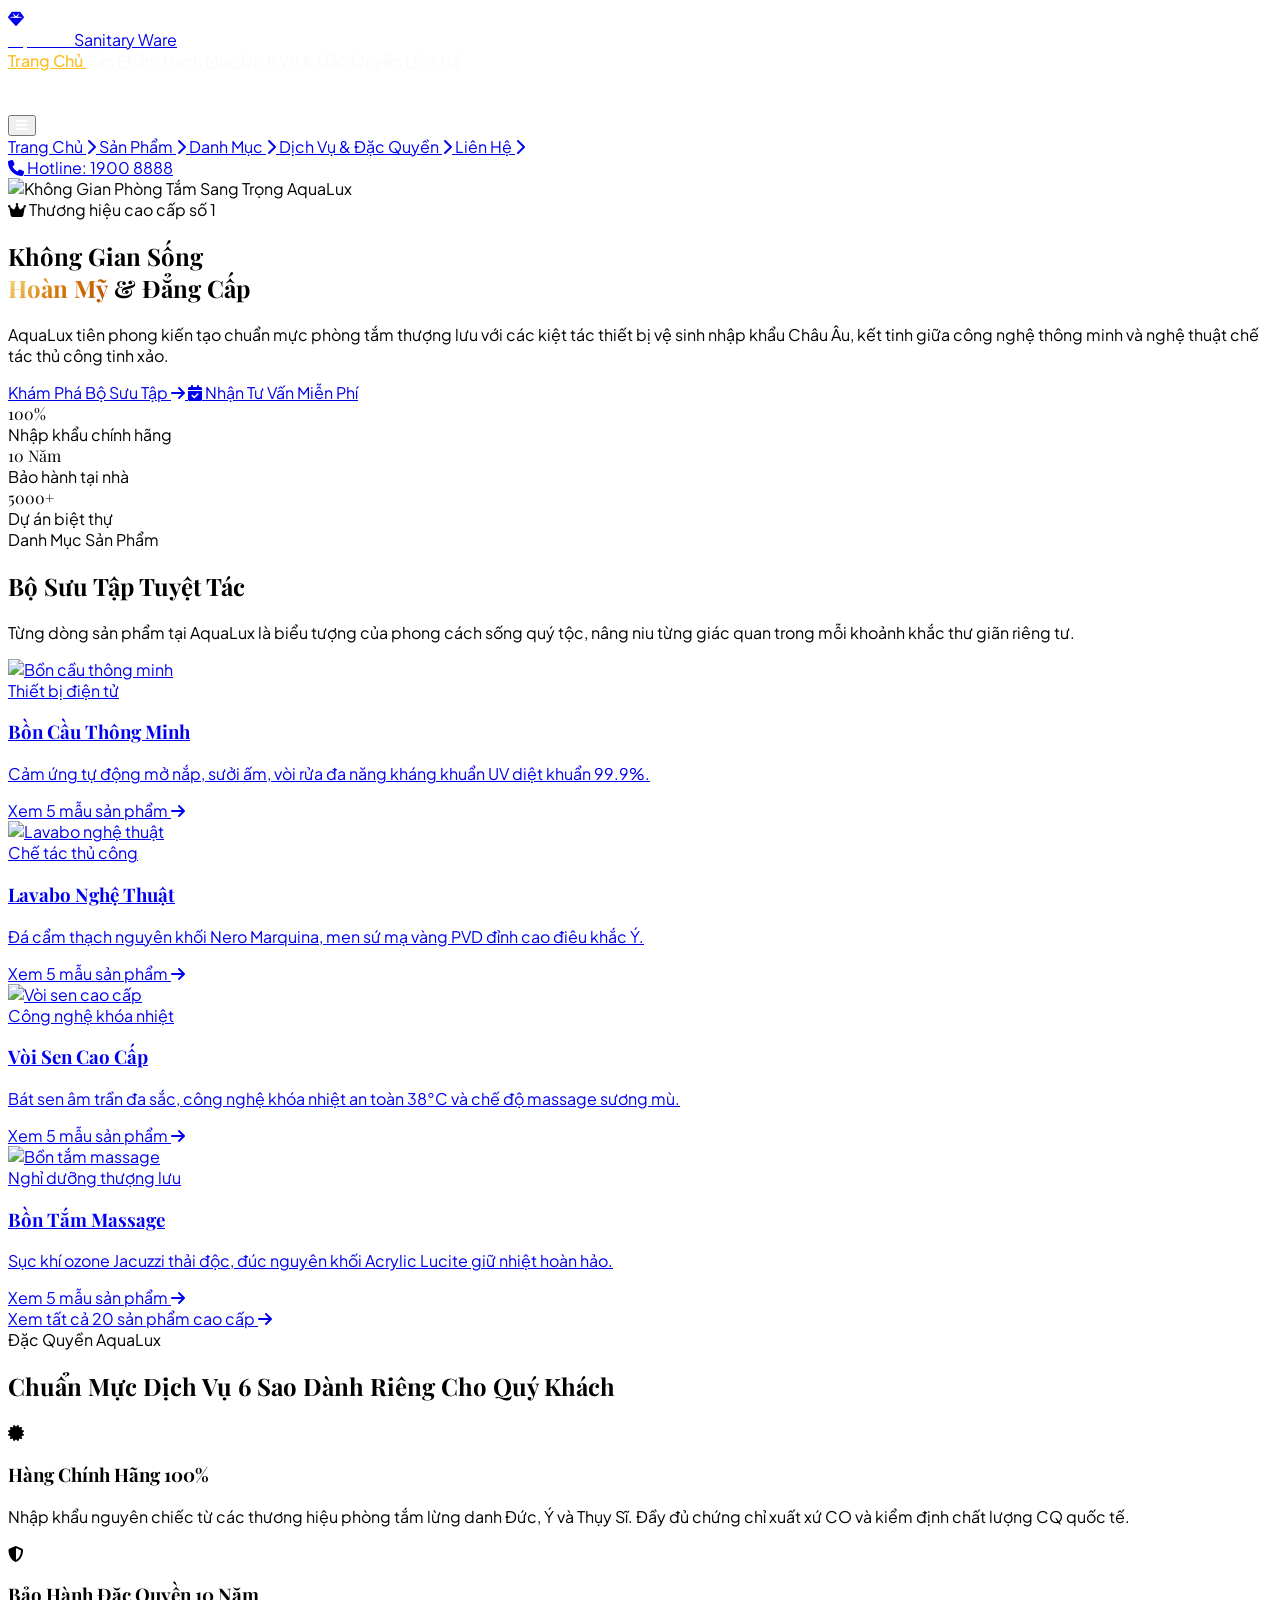
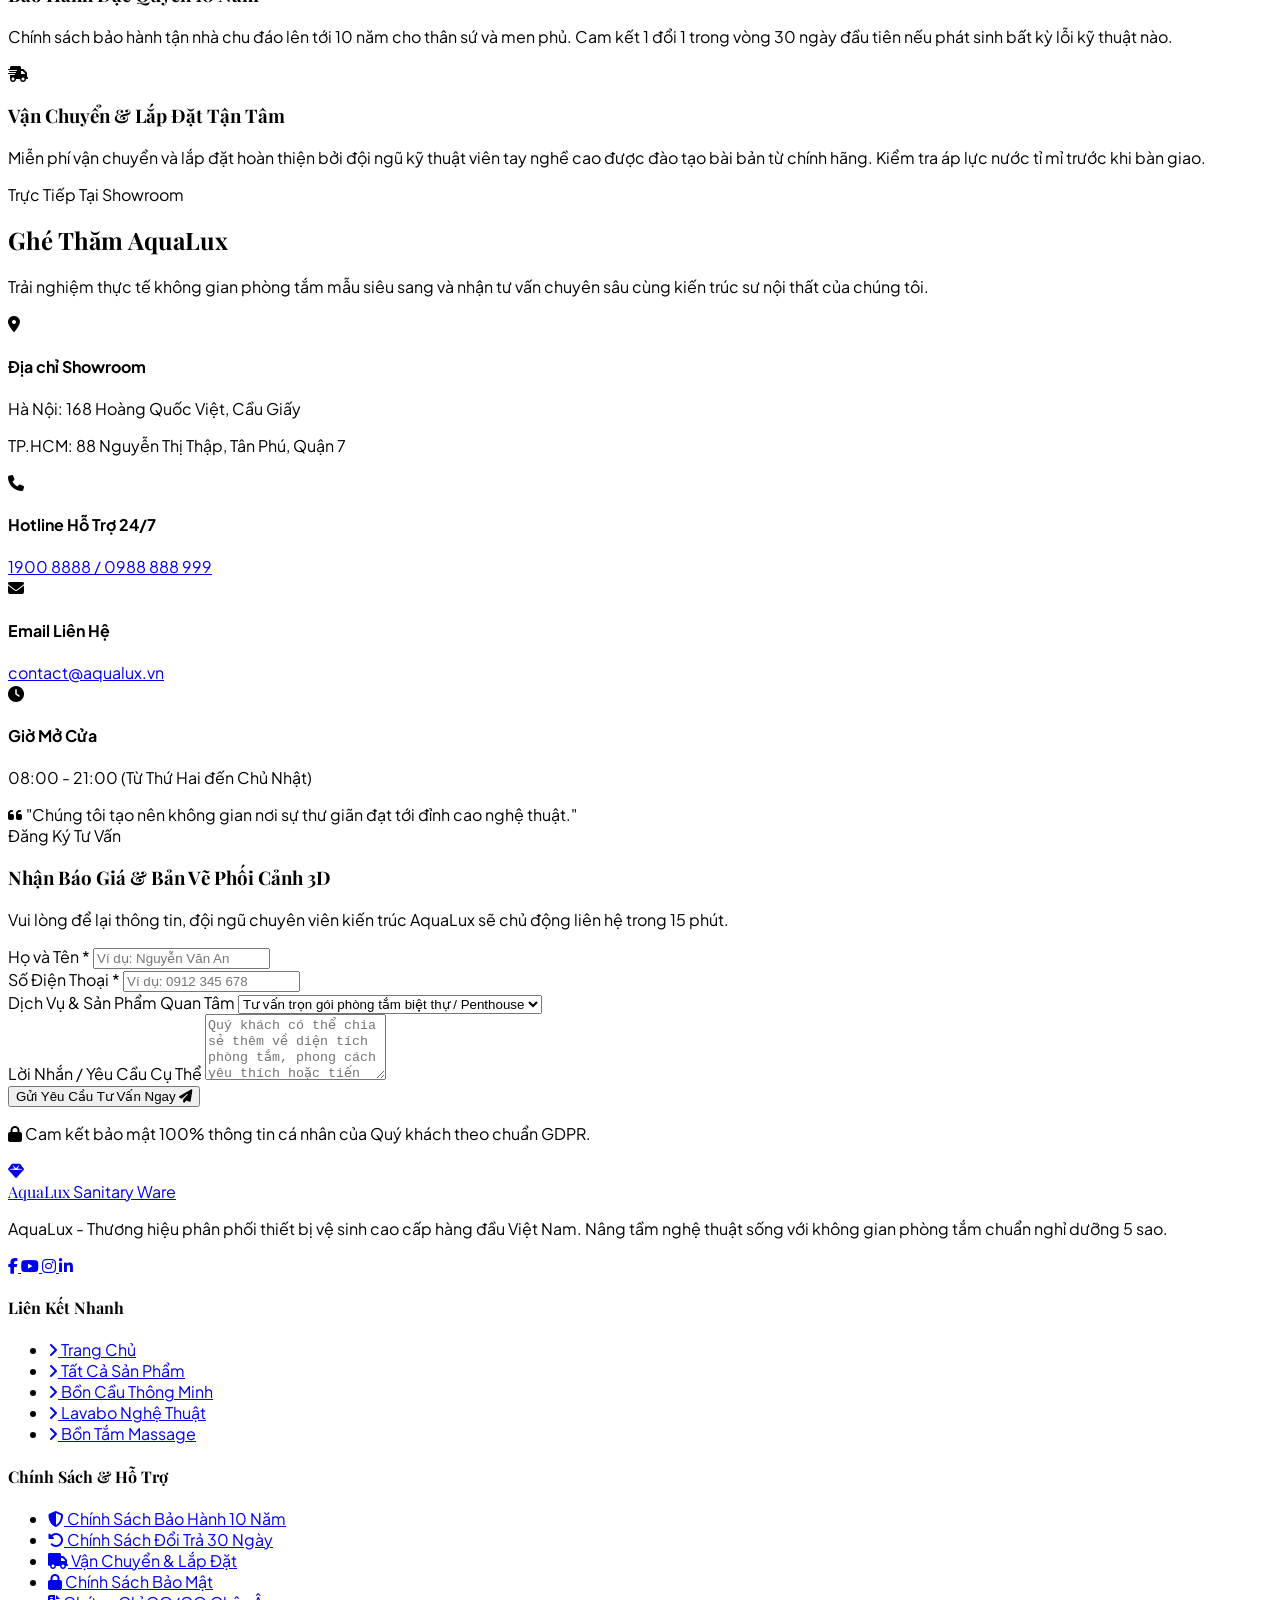
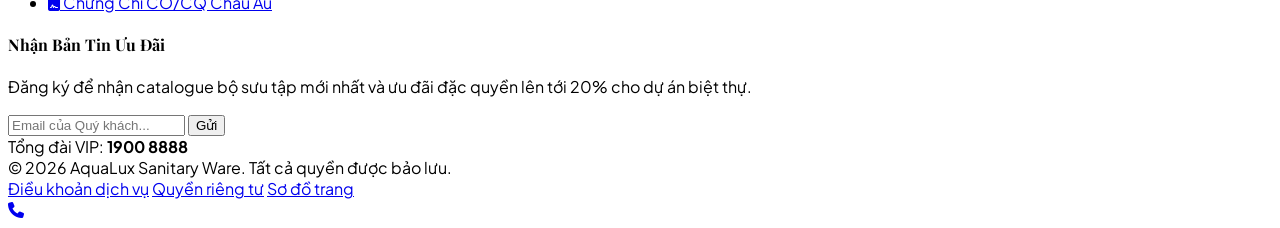
==== index.html @ 3cf800b3 "first commit" ====
<!DOCTYPE html>
<html lang="vi" class="scroll-smooth">
<head>
  <meta charset="UTF-8">
  <meta name="viewport" content="width=device-width, initial-scale=1.0">
  
  <!-- Dynamic SEO meta tags populated by main.js, with luxury defaults -->
  <title>AquaLux - Showroom Thiết Bị Vệ Sinh Cao Cấp & Sang Trọng</title>
  <meta name="description" content="AquaLux chuyên phân phối thiết bị vệ sinh nhập khẩu Châu Âu chính hãng: bồn cầu thông minh, lavabo đá tự nhiên, sen tắm nhiệt độ, bồn tắm massage cao cấp.">
  <meta name="keywords" content="thiết bị vệ sinh cao cấp, bồn cầu thông minh, lavabo nghệ thuật, vòi sen âm tường, bồn tắm massage, showroom aqualux">

  <!-- Open Graph -->
  <meta property="og:title" content="AquaLux - Đỉnh Cao Thiết Bị Vệ Sinh & Phòng Tắm Sang Trọng">
  <meta property="og:description" content="Khám phá bộ sưu tập thiết bị phòng tắm chuẩn thượng lưu tại AquaLux. Cam kết hàng chính hãng 100%, bảo hành 10 năm tại nhà.">
  <meta property="og:image" content="https://images.unsplash.com/photo-1584622650111-993a426fbf0a?auto=format&fit=crop&w=1200&q=80">
  <meta property="og:type" content="website">

  <!-- Google Fonts: Playfair Display & Plus Jakarta Sans -->
  <link rel="preconnect" href="https://fonts.googleapis.com">
  <link rel="preconnect" href="https://fonts.gstatic.com" crossorigin>
  <link href="https://fonts.googleapis.com/css2?family=Playfair+Display:ital,wght@0,400;0,600;0,700;0,800;1,400&family=Plus+Jakarta+Sans:wght@300;400;500;600;700;800&display=swap" rel="stylesheet">

  <!-- Font Awesome 6 Icons via CDN -->
  <link rel="stylesheet" href="https://cdnjs.cloudflare.com/ajax/libs/font-awesome/6.5.1/css/all.min.css">

  <!-- Tailwind CSS via CDN -->
  <script src="https://cdn.tailwindcss.com"></script>
  <script>
    tailwind.config = {
      theme: {
        extend: {
          fontFamily: {
            serif: ['"Playfair Display"', 'Georgia', 'serif'],
            sans: ['"Plus Jakarta Sans"', 'system-ui', '-apple-system', 'sans-serif'],
          },
          colors: {
            amber: {
              50: '#fffbeb',
              100: '#fef3c7',
              200: '#fde68a',
              300: '#fcd34d',
              400: '#fbbf24',
              500: '#f59e0b',
              600: '#d97706',
              700: '#b45309',
              800: '#92400e',
              900: '#78350f',
            }
          }
        }
      }
    }
  </script>

  <!-- Custom CSS File -->
  <link rel="stylesheet" href="style.css">
</head>
<body class="bg-slate-50 text-slate-800 antialiased selection:bg-amber-600 selection:text-white" data-page="home">

  <!-- ================= HEADER SECTION (Fixed top) ================= -->
  <header id="main-header" class="header-transparent fixed top-0 left-0 right-0 z-50 transition-all duration-300 py-5 bg-transparent">
    <div class="max-w-7xl mx-auto px-4 sm:px-6 lg:px-8">
      <div class="flex items-center justify-between">
        
        <!-- Logo AquaLux -->
        <a href="index.html" class="flex items-center gap-3 group">
          <div class="w-10 h-10 rounded-xl bg-gradient-to-br from-amber-500 to-amber-700 flex items-center justify-center text-white shadow-lg shadow-amber-600/30 group-hover:scale-105 transition-transform">
            <i class="fa-solid fa-gem text-lg"></i>
          </div>
          <div>
            <span class="logo-title font-serif text-2xl font-black tracking-tight text-white transition-colors duration-300">
              Aqua<span class="text-amber-500">Lux</span>
            </span>
            <span class="block text-[9px] tracking-[0.25em] text-amber-400 font-semibold uppercase -mt-1">
              Sanitary Ware
            </span>
          </div>
        </a>

        <!-- Desktop Navigation Menu -->
        <nav class="hidden md:flex items-center space-x-8">
          <a href="index.html" class="nav-link active font-medium text-sm text-white hover:text-amber-300 transition-colors duration-200">
            Trang Chủ
          </a>
          <a href="products.html" class="nav-link font-medium text-sm text-white hover:text-amber-300 transition-colors duration-200">
            Sản Phẩm
          </a>
          <a href="#categories" class="nav-link font-medium text-sm text-white hover:text-amber-300 transition-colors duration-200">
            Danh Mục
          </a>
          <a href="#features" class="nav-link font-medium text-sm text-white hover:text-amber-300 transition-colors duration-200">
            Dịch Vụ & Đặc Quyền
          </a>
          <a href="#contact" class="nav-link font-medium text-sm text-white hover:text-amber-300 transition-colors duration-200">
            Liên Hệ
          </a>
        </nav>

        <!-- Right CTA / Hotline -->
        <div class="hidden lg:flex items-center gap-4">
          <a href="tel:19008888" class="hotline-btn flex items-center gap-2.5 px-5 py-2.5 rounded-full border border-white/30 text-white hover:bg-white/10 text-sm font-semibold transition-all duration-300 shadow-sm">
            <div class="w-7 h-7 rounded-full bg-amber-600 flex items-center justify-center text-white text-xs">
              <i class="fa-solid fa-phone"></i>
            </div>
            <span>Hotline: 1900 8888</span>
          </a>
        </div>

        <!-- Mobile Hamburger Button -->
        <div class="flex items-center md:hidden">
          <button id="mobile-menu-btn" type="button" class="text-white hover:text-amber-400 p-2 text-xl focus:outline-none transition-colors" aria-label="Toggle mobile menu">
            <i class="fa-solid fa-bars"></i>
          </button>
        </div>

      </div>
    </div>

    <!-- Mobile Navigation Dropdown Menu -->
    <div id="mobile-menu" class="hidden md:hidden bg-slate-900/98 backdrop-blur-xl border-t border-slate-800 shadow-2xl px-6 py-6 transition-all duration-300">
      <nav class="flex flex-col space-y-4">
        <a href="index.html" class="text-white hover:text-amber-400 font-semibold py-2 border-b border-slate-800 flex items-center justify-between">
          <span>Trang Chủ</span>
          <i class="fa-solid fa-chevron-right text-xs text-amber-500"></i>
        </a>
        <a href="products.html" class="text-white hover:text-amber-400 font-semibold py-2 border-b border-slate-800 flex items-center justify-between">
          <span>Sản Phẩm</span>
          <i class="fa-solid fa-chevron-right text-xs text-amber-500"></i>
        </a>
        <a href="#categories" class="text-white hover:text-amber-400 font-semibold py-2 border-b border-slate-800 flex items-center justify-between">
          <span>Danh Mục</span>
          <i class="fa-solid fa-chevron-right text-xs text-amber-500"></i>
        </a>
        <a href="#features" class="text-white hover:text-amber-400 font-semibold py-2 border-b border-slate-800 flex items-center justify-between">
          <span>Dịch Vụ & Đặc Quyền</span>
          <i class="fa-solid fa-chevron-right text-xs text-amber-500"></i>
        </a>
        <a href="#contact" class="text-white hover:text-amber-400 font-semibold py-2 border-b border-slate-800 flex items-center justify-between">
          <span>Liên Hệ</span>
          <i class="fa-solid fa-chevron-right text-xs text-amber-500"></i>
        </a>
      </nav>
      <div class="mt-6 pt-4 border-t border-slate-800">
        <a href="tel:19008888" class="flex items-center justify-center gap-3 w-full py-3 rounded-xl bg-amber-600 hover:bg-amber-500 text-white font-bold shadow-lg shadow-amber-600/30 transition-all">
          <i class="fa-solid fa-phone"></i>
          <span>Hotline: 1900 8888</span>
        </a>
      </div>
    </div>
  </header>


  <!-- ================= HERO SECTION (min-h: 90vh) ================= -->
  <section class="relative min-h-[90vh] flex items-center bg-slate-950 overflow-hidden">
    <!-- Hero Background Image with Overlay Gradient -->
    <div class="absolute inset-0 z-0">
      <img 
        src="https://images.unsplash.com/photo-1584622650111-993a426fbf0a?auto=format&fit=crop&w=1920&q=80" 
        alt="Không Gian Phòng Tắm Sang Trọng AquaLux" 
        class="w-full h-full object-cover object-center filter brightness-90"
      />
      <!-- Gradient Overlay from Slate-900 to Transparent -->
      <div class="absolute inset-0 bg-gradient-to-r from-slate-950/95 via-slate-900/80 to-transparent"></div>
      <div class="absolute inset-0 bg-gradient-to-t from-slate-950 via-transparent to-transparent"></div>
    </div>

    <!-- Hero Content -->
    <div class="relative z-10 max-w-7xl mx-auto px-4 sm:px-6 lg:px-8 py-28 md:py-36">
      <div class="max-w-2xl">
        
        <!-- Badge: Thương hiệu cao cấp số 1 -->
        <div class="inline-flex items-center gap-2.5 px-4 py-1.5 rounded-full bg-slate-800/80 backdrop-blur-md border border-amber-500/40 text-amber-400 text-xs font-bold tracking-wider uppercase mb-6 shadow-xl">
          <i class="fa-solid fa-crown text-amber-400"></i>
          <span>Thương hiệu cao cấp số 1</span>
        </div>

        <!-- Tiêu đề: Không Gian Sống Hoàn Mỹ -->
        <h1 class="font-serif text-4xl sm:text-5xl lg:text-6xl font-black text-white leading-[1.15] mb-6 tracking-tight">
          Không Gian Sống <br>
          <span class="text-gold-gradient italic">Hoàn Mỹ</span> & Đẳng Cấp
        </h1>

        <!-- Subtitle -->
        <p class="text-base sm:text-lg text-slate-300 font-normal leading-relaxed mb-10 max-w-xl">
          AquaLux tiên phong kiến tạo chuẩn mực phòng tắm thượng lưu với các kiệt tác thiết bị vệ sinh nhập khẩu Châu Âu, kết tinh giữa công nghệ thông minh và nghệ thuật chế tác thủ công tinh xảo.
        </p>

        <!-- 2 CTA Buttons -->
        <div class="flex flex-col sm:flex-row items-stretch sm:items-center gap-4">
          <a href="products.html" class="inline-flex items-center justify-center gap-3 px-8 py-4 rounded-full bg-gradient-to-r from-amber-600 to-amber-700 hover:from-amber-500 hover:to-amber-600 text-white font-bold text-sm tracking-wide shadow-xl shadow-amber-600/30 hover:shadow-amber-500/40 transform hover:-translate-y-0.5 transition-all duration-300">
            <span>Khám Phá Bộ Sưu Tập</span>
            <i class="fa-solid fa-arrow-right text-xs"></i>
          </a>

          <a href="#contact" class="inline-flex items-center justify-center gap-3 px-8 py-4 rounded-full bg-white/10 hover:bg-white/20 backdrop-blur-md border border-white/20 text-white font-semibold text-sm tracking-wide hover:border-amber-400 transition-all duration-300">
            <i class="fa-solid fa-calendar-check text-amber-400"></i>
            <span>Nhận Tư Vấn Miễn Phí</span>
          </a>
        </div>

        <!-- Metric highlights -->
        <div class="grid grid-cols-3 gap-6 mt-14 pt-8 border-t border-slate-800/80">
          <div>
            <div class="text-2xl lg:text-3xl font-extrabold text-amber-400 font-serif">100%</div>
            <div class="text-xs text-slate-400 mt-1 uppercase tracking-wider font-medium">Nhập khẩu chính hãng</div>
          </div>
          <div>
            <div class="text-2xl lg:text-3xl font-extrabold text-white font-serif">10 Năm</div>
            <div class="text-xs text-slate-400 mt-1 uppercase tracking-wider font-medium">Bảo hành tại nhà</div>
          </div>
          <div>
            <div class="text-2xl lg:text-3xl font-extrabold text-amber-400 font-serif">5000+</div>
            <div class="text-xs text-slate-400 mt-1 uppercase tracking-wider font-medium">Dự án biệt thự</div>
          </div>
        </div>

      </div>
    </div>
  </section>


  <!-- ================= CATEGORIES SECTION (4 columns) ================= -->
  <section id="categories" class="py-24 bg-white relative">
    <div class="max-w-7xl mx-auto px-4 sm:px-6 lg:px-8">
      
      <!-- Section Title -->
      <div class="text-center max-w-2xl mx-auto mb-16">
        <span class="text-xs font-extrabold uppercase tracking-[0.2em] text-amber-600 bg-amber-50 px-3.5 py-1.5 rounded-full border border-amber-200">
          Danh Mục Sản Phẩm
        </span>
        <h2 class="font-serif text-3xl sm:text-4xl font-black text-slate-900 mt-4 mb-4">
          Bộ Sưu Tập Tuyệt Tác
        </h2>
        <p class="text-slate-600 text-sm sm:text-base leading-relaxed">
          Từng dòng sản phẩm tại AquaLux là biểu tượng của phong cách sống quý tộc, nâng niu từng giác quan trong mỗi khoảnh khắc thư giãn riêng tư.
        </p>
      </div>

      <!-- Categories Grid (4 columns) -->
      <div class="grid grid-cols-1 sm:grid-cols-2 lg:grid-cols-4 gap-6">
        
        <!-- Category 1: Bồn Cầu Thông Minh -->
        <a href="products.html?category=B%E1%BB%93n%20c%E1%BA%A7u%20th%C3%B4ng%20minh" class="group relative rounded-2xl overflow-hidden aspect-[3/4] bg-slate-900 shadow-lg block">
          <!-- Background image with scale on hover -->
          <img 
            src="https://images.unsplash.com/photo-1585058178216-5643a5ba8eb8?auto=format&fit=crop&w=800&q=80" 
            alt="Bồn cầu thông minh" 
            class="w-full h-full object-cover transition-transform duration-700 ease-out group-hover:scale-110"
          />
          <!-- Darkening overlay on hover -->
          <div class="absolute inset-0 bg-gradient-to-t from-slate-950 via-slate-950/40 to-transparent opacity-80 group-hover:opacity-95 group-hover:bg-slate-950/70 transition-all duration-500"></div>
          
          <!-- Content sliding up on hover -->
          <div class="absolute inset-0 p-6 flex flex-col justify-end text-white z-10">
            <span class="text-xs text-amber-400 font-bold uppercase tracking-widest mb-1">Thiết bị điện tử</span>
            <h3 class="font-serif text-xl font-bold mb-2 group-hover:text-amber-300 transition-colors">
              Bồn Cầu Thông Minh
            </h3>
            <p class="text-xs text-slate-300 leading-relaxed mb-4 transform translate-y-4 opacity-0 group-hover:translate-y-0 group-hover:opacity-100 transition-all duration-500">
              Cảm ứng tự động mở nắp, sưởi ấm, vòi rửa đa năng kháng khuẩn UV diệt khuẩn 99.9%.
            </p>
            <div class="flex items-center gap-2 text-xs font-semibold text-amber-400 group-hover:translate-x-1 transition-transform duration-300">
              <span>Xem 5 mẫu sản phẩm</span>
              <i class="fa-solid fa-arrow-right text-[10px]"></i>
            </div>
          </div>
        </a>

        <!-- Category 2: Lavabo Nghệ Thuật -->
        <a href="products.html?category=Lavabo%20ngh%E1%BB%87%20thu%E1%BA%ADt" class="group relative rounded-2xl overflow-hidden aspect-[3/4] bg-slate-900 shadow-lg block">
          <img 
            src="https://images.unsplash.com/photo-1620626011761-996317b8d101?auto=format&fit=crop&w=800&q=80" 
            alt="Lavabo nghệ thuật" 
            class="w-full h-full object-cover transition-transform duration-700 ease-out group-hover:scale-110"
          />
          <div class="absolute inset-0 bg-gradient-to-t from-slate-950 via-slate-950/40 to-transparent opacity-80 group-hover:opacity-95 group-hover:bg-slate-950/70 transition-all duration-500"></div>
          
          <div class="absolute inset-0 p-6 flex flex-col justify-end text-white z-10">
            <span class="text-xs text-amber-400 font-bold uppercase tracking-widest mb-1">Chế tác thủ công</span>
            <h3 class="font-serif text-xl font-bold mb-2 group-hover:text-amber-300 transition-colors">
              Lavabo Nghệ Thuật
            </h3>
            <p class="text-xs text-slate-300 leading-relaxed mb-4 transform translate-y-4 opacity-0 group-hover:translate-y-0 group-hover:opacity-100 transition-all duration-500">
              Đá cẩm thạch nguyên khối Nero Marquina, men sứ mạ vàng PVD đỉnh cao điêu khắc Ý.
            </p>
            <div class="flex items-center gap-2 text-xs font-semibold text-amber-400 group-hover:translate-x-1 transition-transform duration-300">
              <span>Xem 5 mẫu sản phẩm</span>
              <i class="fa-solid fa-arrow-right text-[10px]"></i>
            </div>
          </div>
        </a>

        <!-- Category 3: Vòi Sen Cao Cấp -->
        <a href="products.html?category=V%C3%B2i%20sen%20cao%20c%E1%BA%A5p" class="group relative rounded-2xl overflow-hidden aspect-[3/4] bg-slate-900 shadow-lg block">
          <img 
            src="https://images.unsplash.com/photo-1604014237800-1c9102c219da?auto=format&fit=crop&w=800&q=80" 
            alt="Vòi sen cao cấp" 
            class="w-full h-full object-cover transition-transform duration-700 ease-out group-hover:scale-110"
          />
          <div class="absolute inset-0 bg-gradient-to-t from-slate-950 via-slate-950/40 to-transparent opacity-80 group-hover:opacity-95 group-hover:bg-slate-950/70 transition-all duration-500"></div>
          
          <div class="absolute inset-0 p-6 flex flex-col justify-end text-white z-10">
            <span class="text-xs text-amber-400 font-bold uppercase tracking-widest mb-1">Công nghệ khóa nhiệt</span>
            <h3 class="font-serif text-xl font-bold mb-2 group-hover:text-amber-300 transition-colors">
              Vòi Sen Cao Cấp
            </h3>
            <p class="text-xs text-slate-300 leading-relaxed mb-4 transform translate-y-4 opacity-0 group-hover:translate-y-0 group-hover:opacity-100 transition-all duration-500">
              Bát sen âm trần đa sắc, công nghệ khóa nhiệt an toàn 38°C và chế độ massage sương mù.
            </p>
            <div class="flex items-center gap-2 text-xs font-semibold text-amber-400 group-hover:translate-x-1 transition-transform duration-300">
              <span>Xem 5 mẫu sản phẩm</span>
              <i class="fa-solid fa-arrow-right text-[10px]"></i>
            </div>
          </div>
        </a>

        <!-- Category 4: Bồn Tắm Massage -->
        <a href="products.html?category=B%E1%BB%93n%20t%E1%BA%AFm%20massage" class="group relative rounded-2xl overflow-hidden aspect-[3/4] bg-slate-900 shadow-lg block">
          <img 
            src="https://images.unsplash.com/photo-1507652313519-d4e9174996dd?auto=format&fit=crop&w=800&q=80" 
            alt="Bồn tắm massage" 
            class="w-full h-full object-cover transition-transform duration-700 ease-out group-hover:scale-110"
          />
          <div class="absolute inset-0 bg-gradient-to-t from-slate-950 via-slate-950/40 to-transparent opacity-80 group-hover:opacity-95 group-hover:bg-slate-950/70 transition-all duration-500"></div>
          
          <div class="absolute inset-0 p-6 flex flex-col justify-end text-white z-10">
            <span class="text-xs text-amber-400 font-bold uppercase tracking-widest mb-1">Nghỉ dưỡng thượng lưu</span>
            <h3 class="font-serif text-xl font-bold mb-2 group-hover:text-amber-300 transition-colors">
              Bồn Tắm Massage
            </h3>
            <p class="text-xs text-slate-300 leading-relaxed mb-4 transform translate-y-4 opacity-0 group-hover:translate-y-0 group-hover:opacity-100 transition-all duration-500">
              Sục khí ozone Jacuzzi thải độc, đúc nguyên khối Acrylic Lucite giữ nhiệt hoàn hảo.
            </p>
            <div class="flex items-center gap-2 text-xs font-semibold text-amber-400 group-hover:translate-x-1 transition-transform duration-300">
              <span>Xem 5 mẫu sản phẩm</span>
              <i class="fa-solid fa-arrow-right text-[10px]"></i>
            </div>
          </div>
        </a>

      </div>

      <!-- Direct link to all products -->
      <div class="mt-12 text-center">
        <a href="products.html" class="inline-flex items-center gap-2 text-sm font-bold text-slate-900 hover:text-amber-600 pb-1 border-b-2 border-slate-900 hover:border-amber-600 transition-all">
          <span>Xem tất cả 20 sản phẩm cao cấp</span>
          <i class="fa-solid fa-arrow-right"></i>
        </a>
      </div>

    </div>
  </section>


  <!-- ================= FEATURES SECTION (Dịch vụ) ================= -->
  <!-- Khối nền tối (slate-900) bo góc lớn, chia 3 cột. Icon đổi sang trắng khi hover -->
  <section id="features" class="py-12 bg-white">
    <div class="max-w-7xl mx-auto px-4 sm:px-6 lg:px-8">
      
      <div class="bg-slate-900 text-white rounded-3xl p-8 sm:p-12 lg:p-16 shadow-2xl relative overflow-hidden border border-slate-800">
        
        <!-- Decorative Glow -->
        <div class="absolute top-0 right-0 w-96 h-96 bg-amber-500/10 rounded-full blur-3xl pointer-events-none"></div>
        <div class="absolute bottom-0 left-0 w-96 h-96 bg-amber-700/10 rounded-full blur-3xl pointer-events-none"></div>

        <!-- Section Header -->
        <div class="max-w-2xl mb-12 sm:mb-16 relative z-10">
          <span class="text-xs font-bold uppercase tracking-[0.25em] text-amber-400 bg-amber-500/10 px-3.5 py-1.5 rounded-full border border-amber-500/20">
            Đặc Quyền AquaLux
          </span>
          <h2 class="font-serif text-3xl sm:text-4xl font-black mt-4 text-white">
            Chuẩn Mực Dịch Vụ 6 Sao Dành Riêng Cho Quý Khách
          </h2>
        </div>

        <!-- 3 Columns Grid -->
        <div class="grid grid-cols-1 md:grid-cols-3 gap-8 sm:gap-10 relative z-10">
          
          <!-- Column 1: Hàng chính hãng -->
          <div class="group p-8 rounded-2xl bg-slate-800/60 hover:bg-slate-800 border border-slate-700/60 hover:border-amber-500/40 transition-all duration-300">
            <div class="w-16 h-16 rounded-2xl bg-slate-900 border border-amber-500/30 flex items-center justify-center mb-6 group-hover:bg-amber-600 transition-all duration-300 shadow-lg">
              <i class="fa-solid fa-certificate text-2xl text-amber-400 group-hover:text-white transition-colors duration-300"></i>
            </div>
            <h3 class="font-serif text-xl font-bold text-white mb-3 group-hover:text-amber-400 transition-colors">
              Hàng Chính Hãng 100%
            </h3>
            <p class="text-sm text-slate-300 leading-relaxed">
              Nhập khẩu nguyên chiếc từ các thương hiệu phòng tắm lừng danh Đức, Ý và Thụy Sĩ. Đầy đủ chứng chỉ xuất xứ CO và kiểm định chất lượng CQ quốc tế.
            </p>
          </div>

          <!-- Column 2: Bảo hành đặc quyền -->
          <div class="group p-8 rounded-2xl bg-slate-800/60 hover:bg-slate-800 border border-slate-700/60 hover:border-amber-500/40 transition-all duration-300">
            <div class="w-16 h-16 rounded-2xl bg-slate-900 border border-amber-500/30 flex items-center justify-center mb-6 group-hover:bg-amber-600 transition-all duration-300 shadow-lg">
              <i class="fa-solid fa-shield-halved text-2xl text-amber-400 group-hover:text-white transition-colors duration-300"></i>
            </div>
            <h3 class="font-serif text-xl font-bold text-white mb-3 group-hover:text-amber-400 transition-colors">
              Bảo Hành Đặc Quyền 10 Năm
            </h3>
            <p class="text-sm text-slate-300 leading-relaxed">
              Chính sách bảo hành tận nhà chu đáo lên tới 10 năm cho thân sứ và men phủ. Cam kết 1 đổi 1 trong vòng 30 ngày đầu tiên nếu phát sinh bất kỳ lỗi kỹ thuật nào.
            </p>
          </div>

          <!-- Column 3: Vận chuyển & Lắp đặt -->
          <div class="group p-8 rounded-2xl bg-slate-800/60 hover:bg-slate-800 border border-slate-700/60 hover:border-amber-500/40 transition-all duration-300">
            <div class="w-16 h-16 rounded-2xl bg-slate-900 border border-amber-500/30 flex items-center justify-center mb-6 group-hover:bg-amber-600 transition-all duration-300 shadow-lg">
              <i class="fa-solid fa-truck-fast text-2xl text-amber-400 group-hover:text-white transition-colors duration-300"></i>
            </div>
            <h3 class="font-serif text-xl font-bold text-white mb-3 group-hover:text-amber-400 transition-colors">
              Vận Chuyển & Lắp Đặt Tận Tâm
            </h3>
            <p class="text-sm text-slate-300 leading-relaxed">
              Miễn phí vận chuyển và lắp đặt hoàn thiện bởi đội ngũ kỹ thuật viên tay nghề cao được đào tạo bài bản từ chính hãng. Kiểm tra áp lực nước tỉ mỉ trước khi bàn giao.
            </p>
          </div>

        </div>

      </div>

    </div>
  </section>


  <!-- ================= CONTACT SECTION (Liên hệ Card 2 phần) ================= -->
  <!-- Dạng Card chia 2 phần: Cột trái (40%) nền tối, Cột phải (60%) nền trắng -->
  <section id="contact" class="py-24 bg-slate-50">
    <div class="max-w-7xl mx-auto px-4 sm:px-6 lg:px-8">
      
      <!-- Card Container -->
      <div class="rounded-3xl shadow-2xl overflow-hidden border border-slate-200/80 flex flex-col lg:flex-row bg-white">
        
        <!-- Cột trái (40%): Nền tối chứa thông tin showroom -->
        <div class="lg:w-[40%] bg-slate-900 text-white p-8 sm:p-12 lg:p-14 flex flex-col justify-between relative overflow-hidden">
          
          <div class="absolute -bottom-16 -left-16 w-64 h-64 bg-amber-600/10 rounded-full blur-2xl"></div>

          <div class="relative z-10">
            <span class="text-xs font-bold uppercase tracking-[0.25em] text-amber-400 bg-amber-500/10 px-3.5 py-1.5 rounded-full border border-amber-500/20">
              Trực Tiếp Tại Showroom
            </span>
            <h2 class="font-serif text-3xl font-black mt-4 mb-4 text-white">
              Ghé Thăm AquaLux
            </h2>
            <p class="text-sm text-slate-300 leading-relaxed mb-8">
              Trải nghiệm thực tế không gian phòng tắm mẫu siêu sang và nhận tư vấn chuyên sâu cùng kiến trúc sư nội thất của chúng tôi.
            </p>

            <!-- Contact Details -->
            <div class="space-y-6">
              
              <!-- Address -->
              <div class="flex items-start gap-4">
                <div class="w-10 h-10 rounded-xl bg-slate-800 border border-slate-700 flex items-center justify-center text-amber-400 shrink-0 mt-0.5">
                  <i class="fa-solid fa-location-dot"></i>
                </div>
                <div>
                  <h4 class="text-xs font-bold uppercase tracking-wider text-amber-400 mb-1">Địa chỉ Showroom</h4>
                  <p class="text-sm text-slate-200 font-medium">Hà Nội: 168 Hoàng Quốc Việt, Cầu Giấy</p>
                  <p class="text-sm text-slate-200 font-medium mt-1">TP.HCM: 88 Nguyễn Thị Thập, Tân Phú, Quận 7</p>
                </div>
              </div>

              <!-- Hotline -->
              <div class="flex items-start gap-4">
                <div class="w-10 h-10 rounded-xl bg-slate-800 border border-slate-700 flex items-center justify-center text-amber-400 shrink-0 mt-0.5">
                  <i class="fa-solid fa-phone"></i>
                </div>
                <div>
                  <h4 class="text-xs font-bold uppercase tracking-wider text-amber-400 mb-1">Hotline Hỗ Trợ 24/7</h4>
                  <a href="tel:19008888" class="text-base text-white font-bold hover:text-amber-400 transition-colors">1900 8888 / 0988 888 999</a>
                </div>
              </div>

              <!-- Email -->
              <div class="flex items-start gap-4">
                <div class="w-10 h-10 rounded-xl bg-slate-800 border border-slate-700 flex items-center justify-center text-amber-400 shrink-0 mt-0.5">
                  <i class="fa-solid fa-envelope"></i>
                </div>
                <div>
                  <h4 class="text-xs font-bold uppercase tracking-wider text-amber-400 mb-1">Email Liên Hệ</h4>
                  <a href="mailto:contact@aqualux.vn" class="text-sm text-slate-200 hover:text-amber-400 transition-colors">contact@aqualux.vn</a>
                </div>
              </div>

              <!-- Opening Hours -->
              <div class="flex items-start gap-4">
                <div class="w-10 h-10 rounded-xl bg-slate-800 border border-slate-700 flex items-center justify-center text-amber-400 shrink-0 mt-0.5">
                  <i class="fa-solid fa-clock"></i>
                </div>
                <div>
                  <h4 class="text-xs font-bold uppercase tracking-wider text-amber-400 mb-1">Giờ Mở Cửa</h4>
                  <p class="text-sm text-slate-200">08:00 - 21:00 (Từ Thứ Hai đến Chủ Nhật)</p>
                </div>
              </div>

            </div>
          </div>

          <!-- Bottom guarantee quote -->
          <div class="mt-8 pt-6 border-t border-slate-800 relative z-10 flex items-center gap-3">
            <i class="fa-solid fa-quote-left text-amber-500 text-xl opacity-60"></i>
            <span class="text-xs text-slate-400 italic">"Chúng tôi tạo nên không gian nơi sự thư giãn đạt tới đỉnh cao nghệ thuật."</span>
          </div>

        </div>

        <!-- Cột phải (60%): Nền trắng chứa Form liên hệ -->
        <div class="lg:w-[60%] p-8 sm:p-12 lg:p-14 bg-white">
          <div class="max-w-xl">
            <span class="text-xs font-bold uppercase tracking-[0.25em] text-amber-600 bg-amber-50 px-3.5 py-1.5 rounded-full border border-amber-200">
              Đăng Ký Tư Vấn
            </span>
            <h3 class="font-serif text-2xl sm:text-3xl font-black text-slate-900 mt-4 mb-2">
              Nhận Báo Giá & Bản Vẽ Phối Cảnh 3D
            </h3>
            <p class="text-sm text-slate-500 mb-8">
              Vui lòng để lại thông tin, đội ngũ chuyên viên kiến trúc AquaLux sẽ chủ động liên hệ trong 15 phút.
            </p>

            <form id="contact-form" class="space-y-5">
              <div class="grid grid-cols-1 sm:grid-cols-2 gap-5">
                <!-- Họ tên -->
                <div>
                  <label class="block text-xs font-bold uppercase tracking-wider text-slate-700 mb-2">
                    Họ và Tên <span class="text-red-500">*</span>
                  </label>
                  <input 
                    type="text" 
                    name="name" 
                    required 
                    placeholder="Ví dụ: Nguyễn Văn An"
                    class="w-full px-4 py-3 rounded-xl border border-slate-200 focus:border-amber-500 focus:ring-2 focus:ring-amber-200 outline-none transition-all text-sm text-slate-800 bg-slate-50/50"
                  />
                </div>

                <!-- Số điện thoại -->
                <div>
                  <label class="block text-xs font-bold uppercase tracking-wider text-slate-700 mb-2">
                    Số Điện Thoại <span class="text-red-500">*</span>
                  </label>
                  <input 
                    type="tel" 
                    name="phone" 
                    required 
                    placeholder="Ví dụ: 0912 345 678"
                    class="w-full px-4 py-3 rounded-xl border border-slate-200 focus:border-amber-500 focus:ring-2 focus:ring-amber-200 outline-none transition-all text-sm text-slate-800 bg-slate-50/50"
                  />
                </div>
              </div>

              <!-- Dịch vụ quan tâm -->
              <div>
                <label class="block text-xs font-bold uppercase tracking-wider text-slate-700 mb-2">
                  Dịch Vụ & Sản Phẩm Quan Tâm
                </label>
                <select 
                  name="service"
                  class="w-full px-4 py-3 rounded-xl border border-slate-200 focus:border-amber-500 focus:ring-2 focus:ring-amber-200 outline-none transition-all text-sm text-slate-800 bg-slate-50/50"
                >
                  <option value="Tư vấn trọn gói phòng tắm biệt thự">Tư vấn trọn gói phòng tắm biệt thự / Penthouse</option>
                  <option value="Báo giá bồn cầu thông minh">Báo giá bồn cầu thông minh</option>
                  <option value="Báo giá bồn tắm massage thủy lực">Báo giá bồn tắm massage Jacuzzi</option>
                  <option value="Báo giá hệ thống sen tắm nhiệt độ">Báo giá hệ thống sen tắm nhiệt độ</option>
                  <option value="Thiết kế và thi công theo yêu cầu">Thiết kế và thi công theo yêu cầu</option>
                </select>
              </div>

              <!-- Lời nhắn -->
              <div>
                <label class="block text-xs font-bold uppercase tracking-wider text-slate-700 mb-2">
                  Lời Nhắn / Yêu Cầu Cụ Thể
                </label>
                <textarea 
                  name="message" 
                  rows="4" 
                  placeholder="Quý khách có thể chia sẻ thêm về diện tích phòng tắm, phong cách yêu thích hoặc tiến độ công trình..."
                  class="w-full px-4 py-3 rounded-xl border border-slate-200 focus:border-amber-500 focus:ring-2 focus:ring-amber-200 outline-none transition-all text-sm text-slate-800 bg-slate-50/50 resize-none"
                ></textarea>
              </div>

              <!-- Nút Gửi -->
              <div>
                <button 
                  type="submit" 
                  class="w-full py-4 px-8 rounded-xl bg-slate-900 hover:bg-amber-600 text-white font-bold text-sm tracking-wider uppercase transition-all duration-300 shadow-xl shadow-slate-900/10 hover:shadow-amber-600/30 flex items-center justify-center gap-2 group"
                >
                  <span>Gửi Yêu Cầu Tư Vấn Ngay</span>
                  <i class="fa-solid fa-paper-plane text-xs transform group-hover:translate-x-1 group-hover:-translate-y-0.5 transition-transform"></i>
                </button>
              </div>

              <p class="text-center text-xs text-slate-400">
                <i class="fa-solid fa-lock text-[10px] mr-1"></i>
                Cam kết bảo mật 100% thông tin cá nhân của Quý khách theo chuẩn GDPR.
              </p>
            </form>
          </div>
        </div>

      </div>

    </div>
  </section>


  <!-- ================= FOOTER SECTION (slate-950 chia 4 cột) ================= -->
  <footer class="bg-slate-950 text-slate-400 pt-16 pb-12 border-t border-slate-900">
    <div class="max-w-7xl mx-auto px-4 sm:px-6 lg:px-8">
      
      <!-- 4 Columns Grid -->
      <div class="grid grid-cols-1 md:grid-cols-2 lg:grid-cols-4 gap-10 pb-14 border-b border-slate-800/80">
        
        <!-- Cột 1: Giới thiệu -->
        <div>
          <a href="index.html" class="flex items-center gap-3 mb-5">
            <div class="w-9 h-9 rounded-xl bg-gradient-to-br from-amber-500 to-amber-700 flex items-center justify-center text-white shadow-md">
              <i class="fa-solid fa-gem text-base"></i>
            </div>
            <div>
              <span class="font-serif text-2xl font-black text-white">Aqua<span class="text-amber-500">Lux</span></span>
              <span class="block text-[8px] tracking-[0.25em] text-amber-400 font-semibold uppercase -mt-1">Sanitary Ware</span>
            </div>
          </a>
          <p class="text-xs text-slate-400 leading-relaxed mb-6">
            AquaLux - Thương hiệu phân phối thiết bị vệ sinh cao cấp hàng đầu Việt Nam. Nâng tầm nghệ thuật sống với không gian phòng tắm chuẩn nghỉ dưỡng 5 sao.
          </p>
          <div class="flex items-center gap-3">
            <a href="#" class="w-8 h-8 rounded-full bg-slate-900 hover:bg-amber-600 text-slate-400 hover:text-white flex items-center justify-center transition-colors text-xs">
              <i class="fa-brands fa-facebook-f"></i>
            </a>
            <a href="#" class="w-8 h-8 rounded-full bg-slate-900 hover:bg-amber-600 text-slate-400 hover:text-white flex items-center justify-center transition-colors text-xs">
              <i class="fa-brands fa-youtube"></i>
            </a>
            <a href="#" class="w-8 h-8 rounded-full bg-slate-900 hover:bg-amber-600 text-slate-400 hover:text-white flex items-center justify-center transition-colors text-xs">
              <i class="fa-brands fa-instagram"></i>
            </a>
            <a href="#" class="w-8 h-8 rounded-full bg-slate-900 hover:bg-amber-600 text-slate-400 hover:text-white flex items-center justify-center transition-colors text-xs">
              <i class="fa-brands fa-linkedin-in"></i>
            </a>
          </div>
        </div>

        <!-- Cột 2: Liên kết nhanh -->
        <div>
          <h4 class="text-white text-sm font-bold uppercase tracking-wider mb-5 font-serif border-l-2 border-amber-500 pl-3">
            Liên Kết Nhanh
          </h4>
          <ul class="space-y-2.5 text-xs">
            <li>
              <a href="index.html" class="hover:text-amber-400 transition-colors flex items-center gap-2">
                <i class="fa-solid fa-angle-right text-[10px] text-amber-500"></i>
                <span>Trang Chủ</span>
              </a>
            </li>
            <li>
              <a href="products.html" class="hover:text-amber-400 transition-colors flex items-center gap-2">
                <i class="fa-solid fa-angle-right text-[10px] text-amber-500"></i>
                <span>Tất Cả Sản Phẩm</span>
              </a>
            </li>
            <li>
              <a href="products.html?category=B%E1%BB%93n%20c%E1%BA%A7u%20th%C3%B4ng%20minh" class="hover:text-amber-400 transition-colors flex items-center gap-2">
                <i class="fa-solid fa-angle-right text-[10px] text-amber-500"></i>
                <span>Bồn Cầu Thông Minh</span>
              </a>
            </li>
            <li>
              <a href="products.html?category=Lavabo%20ngh%E1%BB%87%20thu%E1%BA%ADt" class="hover:text-amber-400 transition-colors flex items-center gap-2">
                <i class="fa-solid fa-angle-right text-[10px] text-amber-500"></i>
                <span>Lavabo Nghệ Thuật</span>
              </a>
            </li>
            <li>
              <a href="products.html?category=B%E1%BB%93n%20t%E1%BA%AFm%20massage" class="hover:text-amber-400 transition-colors flex items-center gap-2">
                <i class="fa-solid fa-angle-right text-[10px] text-amber-500"></i>
                <span>Bồn Tắm Massage</span>
              </a>
            </li>
          </ul>
        </div>

        <!-- Cột 3: Chính sách -->
        <div>
          <h4 class="text-white text-sm font-bold uppercase tracking-wider mb-5 font-serif border-l-2 border-amber-500 pl-3">
            Chính Sách & Hỗ Trợ
          </h4>
          <ul class="space-y-2.5 text-xs">
            <li>
              <a href="#" class="hover:text-amber-400 transition-colors flex items-center gap-2">
                <i class="fa-solid fa-shield-halved text-[10px] text-amber-500"></i>
                <span>Chính Sách Bảo Hành 10 Năm</span>
              </a>
            </li>
            <li>
              <a href="#" class="hover:text-amber-400 transition-colors flex items-center gap-2">
                <i class="fa-solid fa-rotate-left text-[10px] text-amber-500"></i>
                <span>Chính Sách Đổi Trả 30 Ngày</span>
              </a>
            </li>
            <li>
              <a href="#" class="hover:text-amber-400 transition-colors flex items-center gap-2">
                <i class="fa-solid fa-truck text-[10px] text-amber-500"></i>
                <span>Vận Chuyển & Lắp Đặt</span>
              </a>
            </li>
            <li>
              <a href="#" class="hover:text-amber-400 transition-colors flex items-center gap-2">
                <i class="fa-solid fa-lock text-[10px] text-amber-500"></i>
                <span>Chính Sách Bảo Mật</span>
              </a>
            </li>
            <li>
              <a href="#" class="hover:text-amber-400 transition-colors flex items-center gap-2">
                <i class="fa-solid fa-file-contract text-[10px] text-amber-500"></i>
                <span>Chứng Chỉ CO/CQ Châu Âu</span>
              </a>
            </li>
          </ul>
        </div>

        <!-- Cột 4: Liên hệ & Newsletter -->
        <div>
          <h4 class="text-white text-sm font-bold uppercase tracking-wider mb-5 font-serif border-l-2 border-amber-500 pl-3">
            Nhận Bản Tin Ưu Đãi
          </h4>
          <p class="text-xs text-slate-400 leading-relaxed mb-4">
            Đăng ký để nhận catalogue bộ sưu tập mới nhất và ưu đãi đặc quyền lên tới 20% cho dự án biệt thự.
          </p>
          <form onsubmit="event.preventDefault(); showToast('Đăng ký nhận tin thành công! AquaLux xin cảm ơn Quý khách.', 'success'); this.reset();" class="space-y-2">
            <div class="relative">
              <input 
                type="email" 
                required 
                placeholder="Email của Quý khách..."
                class="w-full px-3.5 py-2.5 rounded-xl bg-slate-900 border border-slate-800 text-xs text-white focus:border-amber-500 focus:outline-none"
              />
              <button type="submit" class="absolute right-1 top-1 bottom-1 px-3 bg-amber-600 hover:bg-amber-500 text-white rounded-lg text-xs font-semibold transition-colors">
                Gửi
              </button>
            </div>
          </form>
          <div class="mt-4 text-[11px] text-slate-500">
            Tổng đài VIP: <strong class="text-amber-400">1900 8888</strong>
          </div>
        </div>

      </div>

      <!-- Bottom Bar -->
      <div class="pt-8 flex flex-col sm:flex-row items-center justify-between text-xs text-slate-500 gap-4">
        <div>
          © 2026 AquaLux Sanitary Ware. Tất cả quyền được bảo lưu.
        </div>
        <div class="flex items-center gap-6">
          <a href="#" class="hover:text-amber-400 transition-colors">Điều khoản dịch vụ</a>
          <a href="#" class="hover:text-amber-400 transition-colors">Quyền riêng tư</a>
          <a href="#" class="hover:text-amber-400 transition-colors">Sơ đồ trang</a>
        </div>
      </div>

    </div>
  </footer>


  <!-- ================= FLOATING CTA (Mobile Only with animate-bounce) ================= -->
  <!-- Nút gọi điện tròn màu amber-600 cố định góc phải dưới, chỉ hiện trên Mobile -->
  <div class="md:hidden fixed bottom-6 right-6 z-40">
    <a 
      href="tel:19008888" 
      class="w-14 h-14 rounded-full bg-amber-600 hover:bg-amber-500 text-white shadow-2xl shadow-amber-600/50 flex items-center justify-center animate-bounce border-2 border-white focus:outline-none"
      title="Gọi ngay Hotline 1900 8888"
      aria-label="Gọi điện Hotline"
    >
      <i class="fa-solid fa-phone text-xl"></i>
    </a>
  </div>

  <!-- Main JavaScript Logic File -->
  <script src="main.js"></script>
</body>
</html>
---- style.css ----
/* ==========================================================================
   AquaLux - Luxury Sanitary Ware & Bathroom Showroom
   style.css - Custom Stylesheet & Design System Extensions
   ========================================================================== */

/* 1. Global Reset & Base Typography */
html {
  scroll-behavior: smooth;
}

body {
  font-family: 'Plus Jakarta Sans', system-ui, -apple-system, BlinkMacSystemFont, 'Segoe UI', Roboto, Oxygen, Ubuntu, Cantarell, sans-serif;
  -webkit-font-smoothing: antialiased;
  -moz-osx-font-smoothing: grayscale;
}

/* Luxury Serif Typography for Titles & Accents */
.font-serif {
  font-family: 'Playfair Display', Georgia, Cambria, 'Times New Roman', Times, serif;
}

/* 2. Custom Color Gradients & Metallic Accents */
.text-gold-gradient {
  background: linear-gradient(135deg, #FDE68A 0%, #D97706 50%, #B45309 100%);
  -webkit-background-clip: text;
  -webkit-text-fill-color: transparent;
}

.bg-gold-gradient {
  background: linear-gradient(135deg, #D97706 0%, #B45309 100%);
}

.border-gold-gradient {
  border-image: linear-gradient(to right, #FDE68A, #D97706, #B45309) 1;
}

/* ==========================================================================
   3. HEADER & MENU NAVIGATION STYLING (FIX: Không bị trùng màu với nền trắng)
   ========================================================================== */

/* Trạng thái khi cuộn (Scrolled): Nền trắng mờ, chữ menu màu Xám Đen (Slate-800) cực kỳ rõ nét */
#main-header.header-scrolled,
#main-header.bg-white\/95 {
  background-color: rgba(255, 255, 255, 0.98) !important;
  backdrop-filter: blur(16px);
  -webkit-backdrop-filter: blur(16px);
  box-shadow: 0 4px 20px -2px rgba(15, 23, 42, 0.08) !important;
  border-bottom: 1px solid rgba(226, 232, 240, 0.9);
}

/* Màu chữ menu khi nền trắng: Slate-800 đậm nét, tương phản hoàn hảo */
#main-header.header-scrolled .nav-link,
#main-header.bg-white\/95 .nav-link {
  color: #1e293b !important; /* Slate-800: Tương phản cao trên nền trắng */
  font-weight: 600 !important;
}

#main-header.header-scrolled .nav-link:hover,
#main-header.bg-white\/95 .nav-link:hover {
  color: #d97706 !important; /* Amber-600 khi hover */
}

#main-header.header-scrolled .nav-link.active,
#main-header.bg-white\/95 .nav-link.active {
  color: #d97706 !important; /* Đánh dấu trang hiện tại */
}

/* Tiêu đề Logo "Aqua" khi nền trắng */
#main-header.header-scrolled .logo-title,
#main-header.bg-white\/95 .logo-title {
  color: #0f172a !important; /* Slate-900 */
}

/* Nút Hamburger trên Mobile khi nền trắng */
#main-header.header-scrolled #mobile-menu-btn,
#main-header.bg-white\/95 #mobile-menu-btn {
  color: #0f172a !important;
}

/* Nút Hotline khi nền trắng */
#main-header.header-scrolled .hotline-btn,
#main-header.bg-white\/95 .hotline-btn {
  border-color: #d97706 !important;
  color: #d97706 !important;
  background-color: transparent !important;
}

#main-header.header-scrolled .hotline-btn:hover,
#main-header.bg-white\/95 .hotline-btn:hover {
  background-color: #fef3c7 !important;
}

/* Trạng thái trong suốt ở đỉnh trang (Transparent - trên nền tối Hero) */
#main-header.header-transparent {
  background-color: transparent !important;
  box-shadow: none !important;
  border-bottom: none !important;
}

#main-header.header-transparent .nav-link {
  color: #f8fafc !important;
  font-weight: 500;
}

#main-header.header-transparent .nav-link:hover {
  color: #fcd34d !important;
}

#main-header.header-transparent .nav-link.active {
  color: #fbbf24 !important;
}

#main-header.header-transparent .logo-title {
  color: #ffffff !important;
}

#main-header.header-transparent #mobile-menu-btn {
  color: #ffffff !important;
}

#main-header.header-transparent .hotline-btn {
  border-color: rgba(255, 255, 255, 0.4) !important;
  color: #ffffff !important;
}

#main-header.header-transparent .hotline-btn:hover {
  background-color: rgba(255, 255, 255, 0.1) !important;
}

/* 4. Luxury Glassmorphism & Backdrop Blurs */
.glass-dark {
  background: rgba(15, 23, 42, 0.85);
  backdrop-filter: blur(12px);
  -webkit-backdrop-filter: blur(12px);
}

.glass-white {
  background: rgba(255, 255, 255, 0.95);
  backdrop-filter: blur(12px);
  -webkit-backdrop-filter: blur(12px);
}

/* 5. Custom Elegant Scrollbar */
::-webkit-scrollbar {
  width: 8px;
  height: 8px;
}

::-webkit-scrollbar-track {
  background: #0f172a;
}

::-webkit-scrollbar-thumb {
  background: #334155;
  border-radius: 9999px;
  border: 2px solid #0f172a;
}

::-webkit-scrollbar-thumb:hover {
  background: #d97706;
}

/* 6. Custom Transitions & Micro-Interactions */
.transition-smooth {
  transition: all 0.3s cubic-bezier(0.4, 0, 0.2, 1);
}

.hover-glow:hover {
  box-shadow: 0 10px 25px -5px rgba(217, 119, 6, 0.3), 0 8px 10px -6px rgba(217, 119, 6, 0.2);
}

/* 7. Form Element Enhancements */
input:focus, select:focus, textarea:focus {
  outline: none;
}
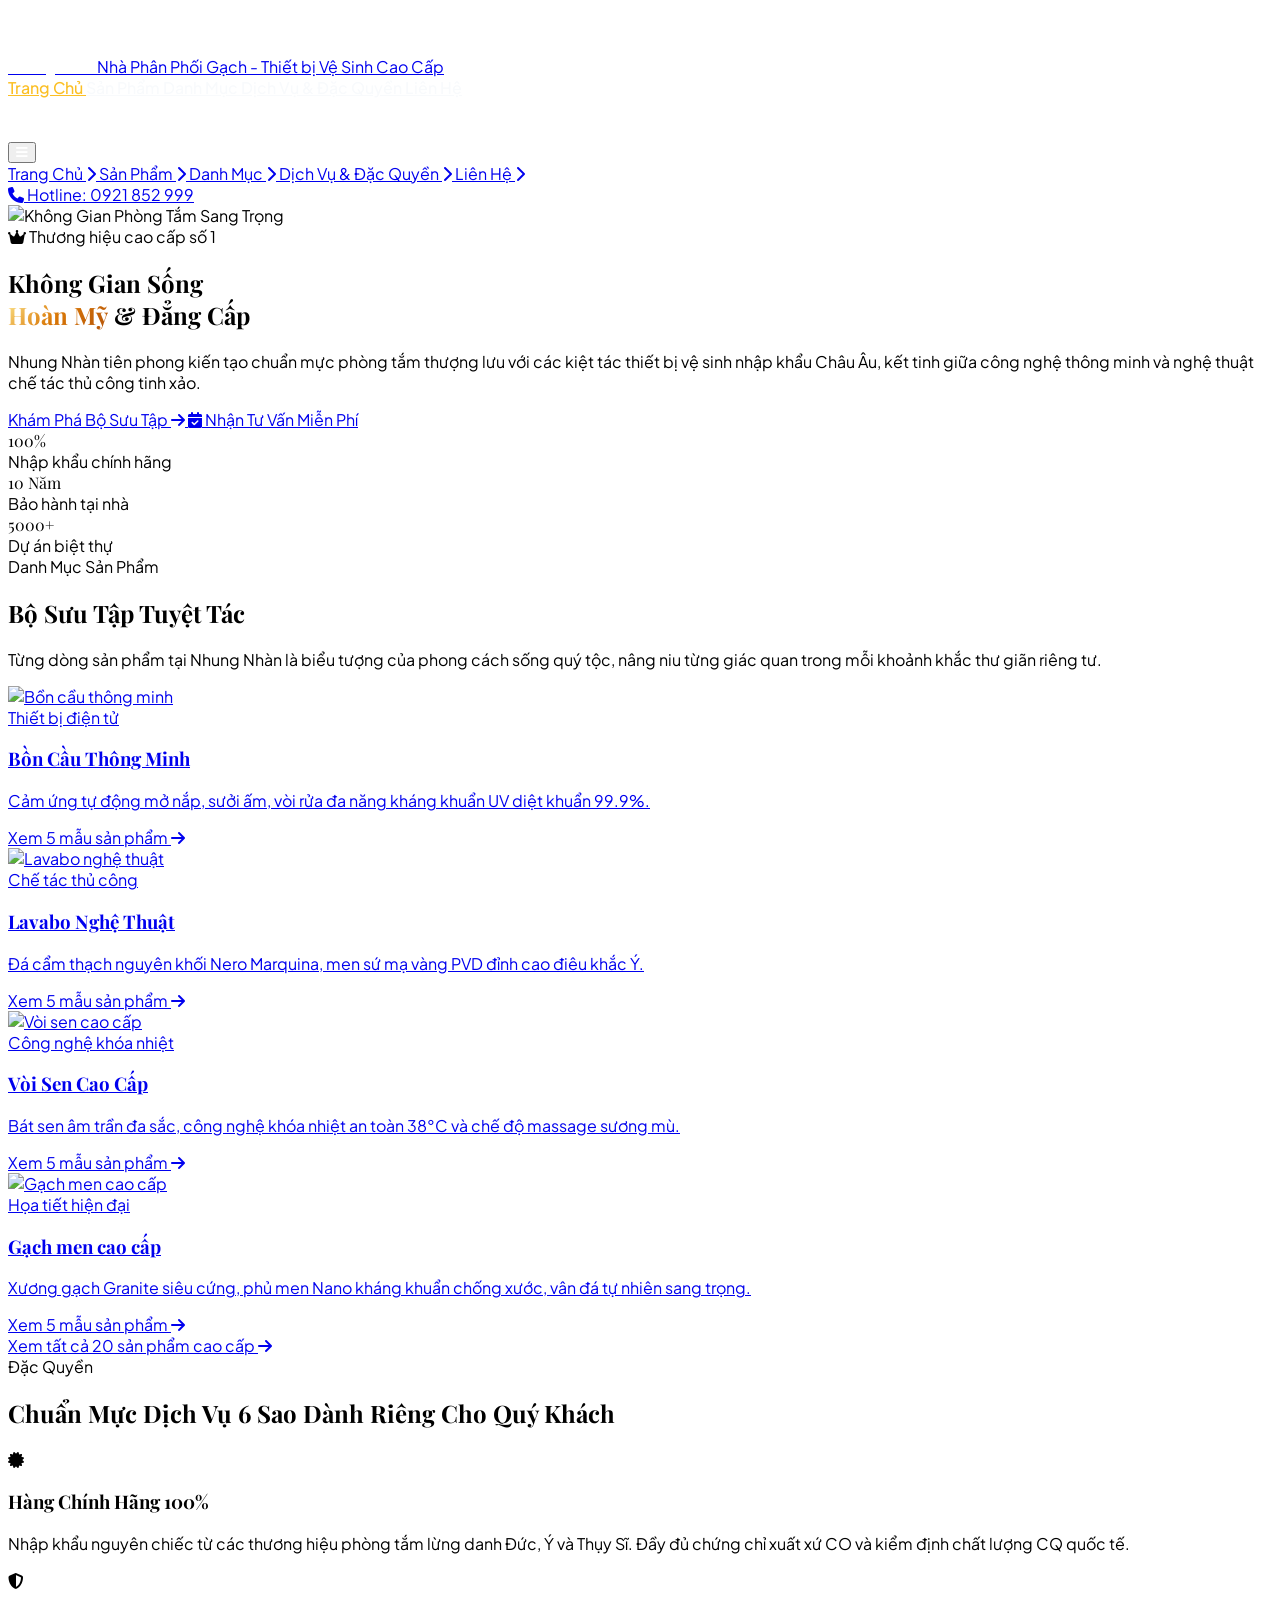
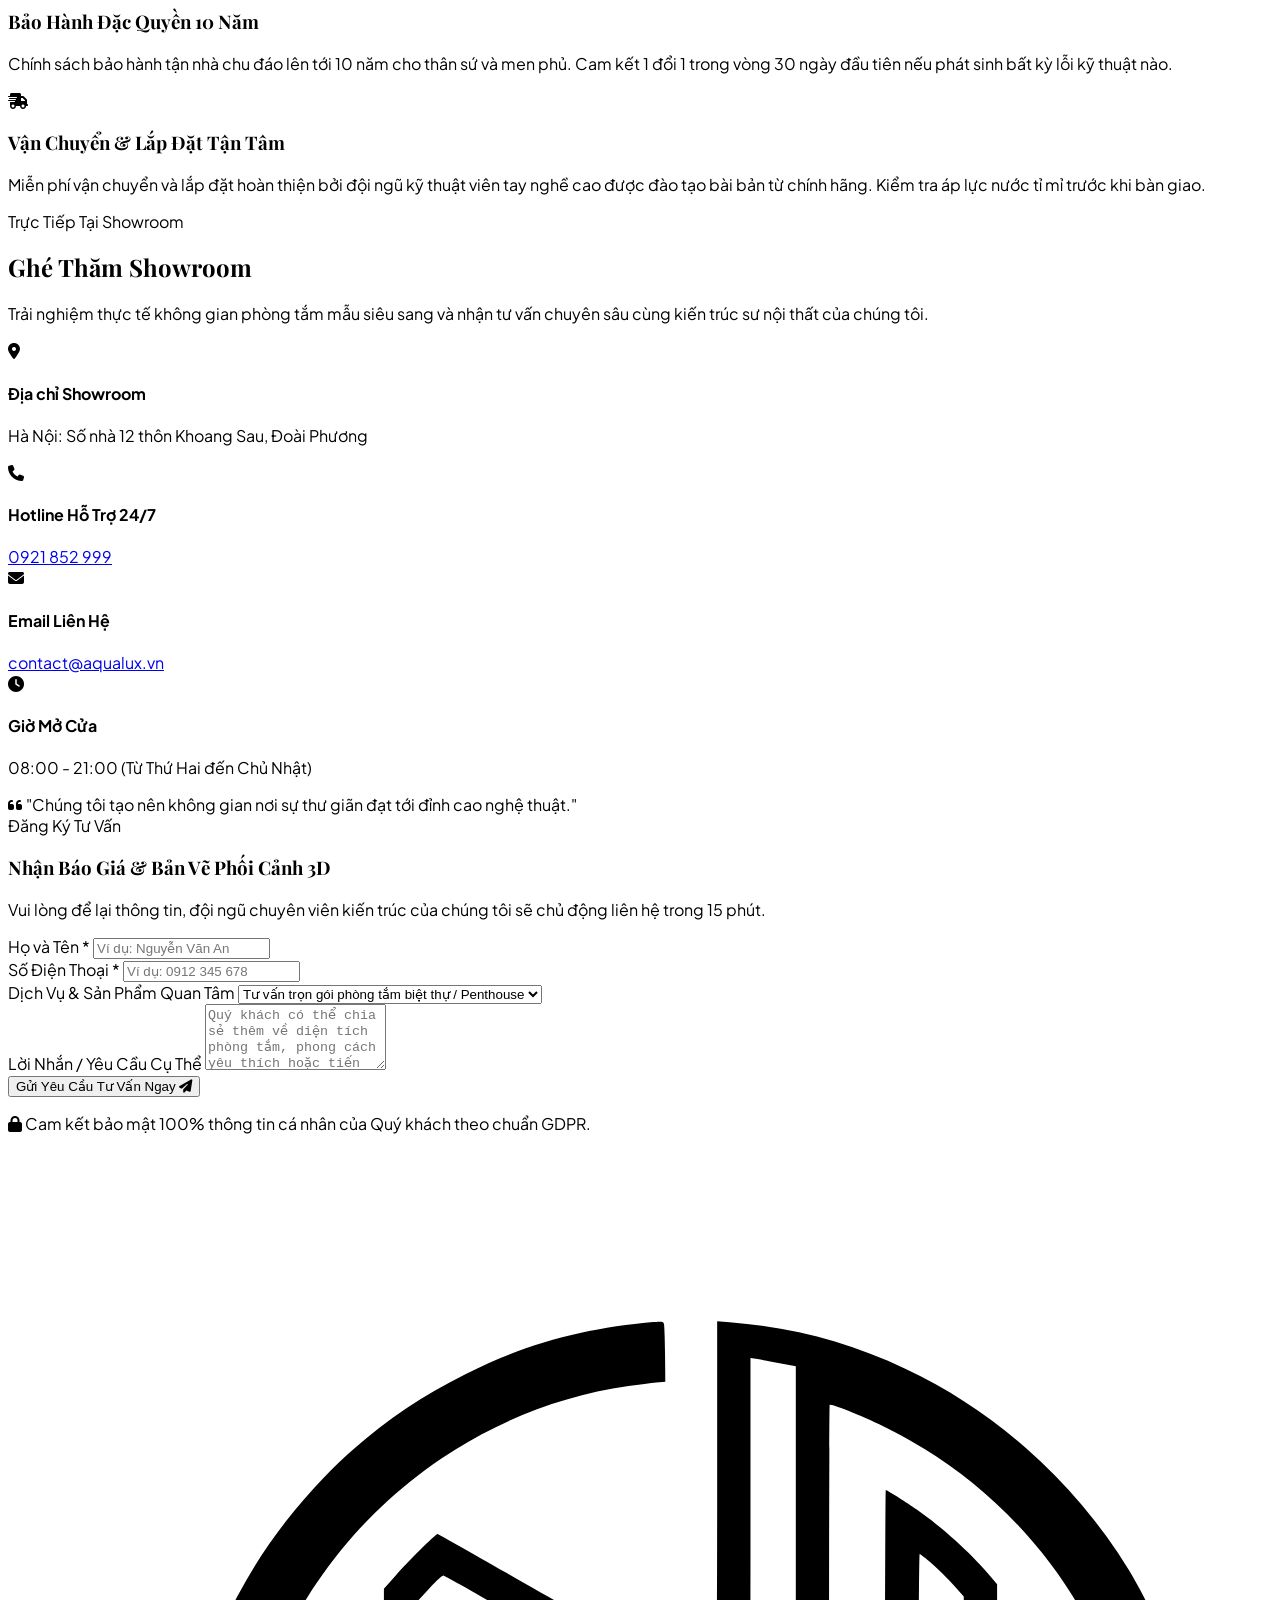
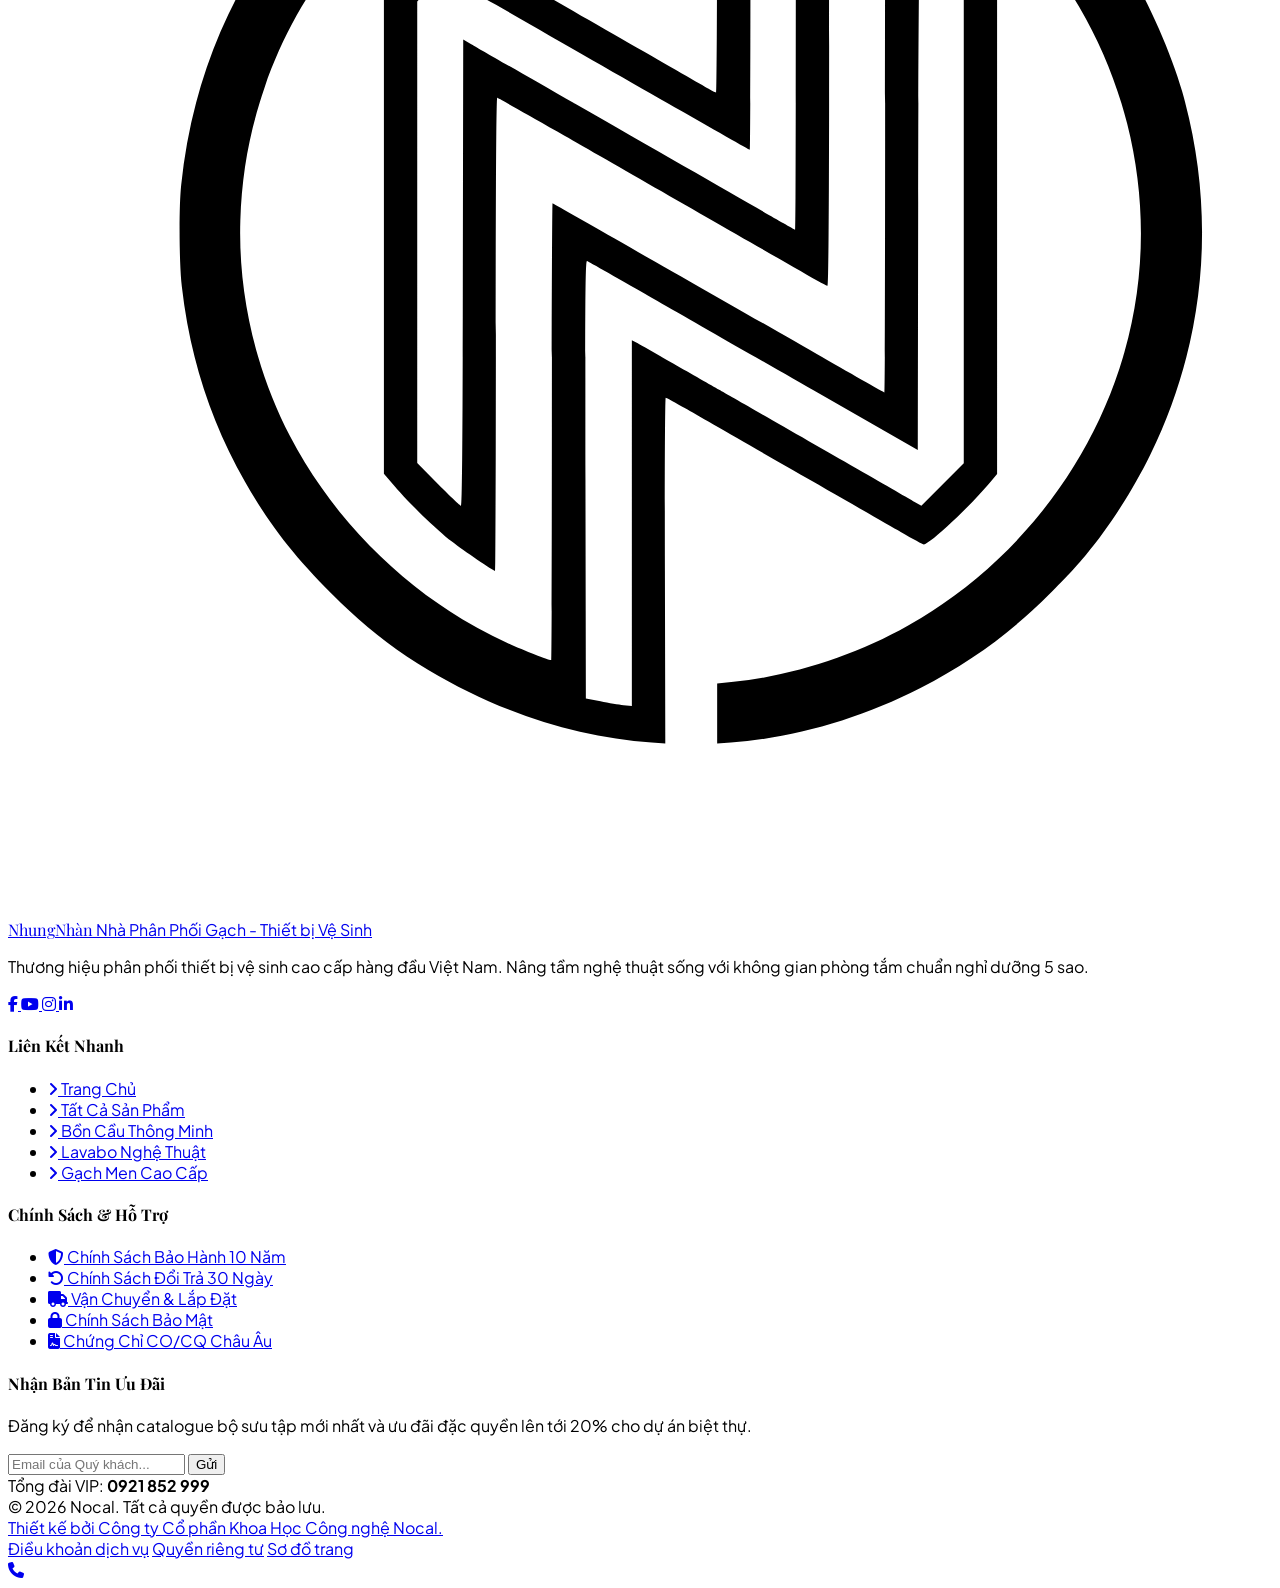
==== commit 107f3233: "hoàn thiện page" ====
--- a/index.html
+++ b/index.html
@@ -1,783 +1,1185 @@
-<!DOCTYPE html>
+<!doctype html>
 <html lang="vi" class="scroll-smooth">
-<head>
-  <meta charset="UTF-8">
-  <meta name="viewport" content="width=device-width, initial-scale=1.0">
-  
-  <!-- Dynamic SEO meta tags populated by main.js, with luxury defaults -->
-  <title>AquaLux - Showroom Thiết Bị Vệ Sinh Cao Cấp & Sang Trọng</title>
-  <meta name="description" content="AquaLux chuyên phân phối thiết bị vệ sinh nhập khẩu Châu Âu chính hãng: bồn cầu thông minh, lavabo đá tự nhiên, sen tắm nhiệt độ, bồn tắm massage cao cấp.">
-  <meta name="keywords" content="thiết bị vệ sinh cao cấp, bồn cầu thông minh, lavabo nghệ thuật, vòi sen âm tường, bồn tắm massage, showroom aqualux">
-
-  <!-- Open Graph -->
-  <meta property="og:title" content="AquaLux - Đỉnh Cao Thiết Bị Vệ Sinh & Phòng Tắm Sang Trọng">
-  <meta property="og:description" content="Khám phá bộ sưu tập thiết bị phòng tắm chuẩn thượng lưu tại AquaLux. Cam kết hàng chính hãng 100%, bảo hành 10 năm tại nhà.">
-  <meta property="og:image" content="https://images.unsplash.com/photo-1584622650111-993a426fbf0a?auto=format&fit=crop&w=1200&q=80">
-  <meta property="og:type" content="website">
-
-  <!-- Google Fonts: Playfair Display & Plus Jakarta Sans -->
-  <link rel="preconnect" href="https://fonts.googleapis.com">
-  <link rel="preconnect" href="https://fonts.gstatic.com" crossorigin>
-  <link href="https://fonts.googleapis.com/css2?family=Playfair+Display:ital,wght@0,400;0,600;0,700;0,800;1,400&family=Plus+Jakarta+Sans:wght@300;400;500;600;700;800&display=swap" rel="stylesheet">
-
-  <!-- Font Awesome 6 Icons via CDN -->
-  <link rel="stylesheet" href="https://cdnjs.cloudflare.com/ajax/libs/font-awesome/6.5.1/css/all.min.css">
-
-  <!-- Tailwind CSS via CDN -->
-  <script src="https://cdn.tailwindcss.com"></script>
-  <script>
-    tailwind.config = {
-      theme: {
-        extend: {
-          fontFamily: {
-            serif: ['"Playfair Display"', 'Georgia', 'serif'],
-            sans: ['"Plus Jakarta Sans"', 'system-ui', '-apple-system', 'sans-serif'],
+  <head>
+    <meta charset="UTF-8" />
+    <meta name="viewport" content="width=device-width, initial-scale=1.0" />
+
+    <!-- Dynamic SEO meta tags populated by main.js, with luxury defaults -->
+    <title>Nhung Nhàn - Showroom Thiết Bị Vệ Sinh Cao Cấp & Sang Trọng</title>
+    <meta
+      name="description"
+      content="Nhung Nhàn chuyên phân phối thiết bị vệ sinh nhập khẩu Châu Âu chính hãng: bồn cầu thông minh, lavabo đá tự nhiên, sen tắm nhiệt độ, bồn tắm massage cao cấp."
+    />
+    <meta
+      name="keywords"
+      content="thiết bị vệ sinh cao cấp, bồn cầu thông minh, lavabo nghệ thuật, vòi sen âm tường, bồn tắm massage, showroom nhung nhàn"
+    />
+
+    <!-- Open Graph -->
+    <meta
+      property="og:title"
+      content="Nhung Nhàn - Nhà Phân Phối Gạch - Thiết bị Vệ Sinh "
+    />
+    <meta
+      property="og:description"
+      content="Khám phá bộ sưu tập thiết bị phòng tắm chuẩn thượng lưu tại Nhung Nhàn. Cam kết hàng chính hãng 100%, bảo hành 10 năm tại nhà."
+    />
+    <meta
+      property="og:image"
+      content="https://images.unsplash.com/photo-1584622650111-993a426fbf0a?auto=format&fit=crop&w=1200&q=80"
+    />
+    <meta property="og:type" content="website" />
+
+    <!-- Google Fonts: Playfair Display & Plus Jakarta Sans -->
+    <link rel="preconnect" href="https://fonts.googleapis.com" />
+    <link rel="preconnect" href="https://fonts.gstatic.com" crossorigin />
+    <link
+      href="https://fonts.googleapis.com/css2?family=Playfair+Display:ital,wght@0,400;0,600;0,700;0,800;1,400&family=Plus+Jakarta+Sans:wght@300;400;500;600;700;800&display=swap"
+      rel="stylesheet"
+    />
+
+    <!-- Font Awesome 6 Icons via CDN -->
+    <link
+      rel="stylesheet"
+      href="https://cdnjs.cloudflare.com/ajax/libs/font-awesome/6.5.1/css/all.min.css"
+    />
+
+    <!-- Tailwind CSS via CDN -->
+    <script src="https://cdn.tailwindcss.com"></script>
+    <script>
+      tailwind.config = {
+        theme: {
+          extend: {
+            fontFamily: {
+              serif: ['"Playfair Display"', "Georgia", "serif"],
+              sans: [
+                '"Plus Jakarta Sans"',
+                "system-ui",
+                "-apple-system",
+                "sans-serif",
+              ],
+            },
+            colors: {
+              amber: {
+                50: "#fffbeb",
+                100: "#fef3c7",
+                200: "#fde68a",
+                300: "#fcd34d",
+                400: "#fbbf24",
+                500: "#f59e0b",
+                600: "#d97706",
+                700: "#b45309",
+                800: "#92400e",
+                900: "#78350f",
+              },
+            },
           },
-          colors: {
-            amber: {
-              50: '#fffbeb',
-              100: '#fef3c7',
-              200: '#fde68a',
-              300: '#fcd34d',
-              400: '#fbbf24',
-              500: '#f59e0b',
-              600: '#d97706',
-              700: '#b45309',
-              800: '#92400e',
-              900: '#78350f',
-            }
-          }
-        }
-      }
-    }
-  </script>
-
-  <!-- Custom CSS File -->
-  <link rel="stylesheet" href="style.css">
-</head>
-<body class="bg-slate-50 text-slate-800 antialiased selection:bg-amber-600 selection:text-white" data-page="home">
-
-  <!-- ================= HEADER SECTION (Fixed top) ================= -->
-  <header id="main-header" class="header-transparent fixed top-0 left-0 right-0 z-50 transition-all duration-300 py-5 bg-transparent">
-    <div class="max-w-7xl mx-auto px-4 sm:px-6 lg:px-8">
-      <div class="flex items-center justify-between">
-        
-        <!-- Logo AquaLux -->
-        <a href="index.html" class="flex items-center gap-3 group">
-          <div class="w-10 h-10 rounded-xl bg-gradient-to-br from-amber-500 to-amber-700 flex items-center justify-center text-white shadow-lg shadow-amber-600/30 group-hover:scale-105 transition-transform">
-            <i class="fa-solid fa-gem text-lg"></i>
-          </div>
-          <div>
-            <span class="logo-title font-serif text-2xl font-black tracking-tight text-white transition-colors duration-300">
-              Aqua<span class="text-amber-500">Lux</span>
-            </span>
-            <span class="block text-[9px] tracking-[0.25em] text-amber-400 font-semibold uppercase -mt-1">
-              Sanitary Ware
-            </span>
-          </div>
-        </a>
-
-        <!-- Desktop Navigation Menu -->
-        <nav class="hidden md:flex items-center space-x-8">
-          <a href="index.html" class="nav-link active font-medium text-sm text-white hover:text-amber-300 transition-colors duration-200">
-            Trang Chủ
+        },
+      };
+    </script>
+
+    <!-- Custom CSS File -->
+    <link rel="stylesheet" href="style.css" />
+  </head>
+  <body
+    class="bg-slate-50 text-slate-800 antialiased selection:bg-amber-600 selection:text-white"
+    data-page="home"
+  >
+    <!-- ================= HEADER SECTION (Fixed top) ================= -->
+    <header
+      id="main-header"
+      class="header-transparent fixed top-0 left-0 right-0 z-50 transition-all duration-300 py-5 bg-transparent"
+    >
+      <div class="max-w-7xl mx-auto px-4 sm:px-6 lg:px-8">
+        <div class="flex items-center justify-between">
+          <!-- Logo AquaLux -->
+          <a href="index.html" class="flex items-center gap-3 group">
+            <img
+              src="nhungnhan.svg"
+              alt="NhungNhàn Logo"
+              class="logo-img group-hover:scale-105 transition-transform"
+            />
+            <div>
+              <span
+                class="logo-title font-serif text-2xl font-black tracking-tight text-white transition-colors duration-300"
+              >
+                Nhung<span class="text-amber-500">Nhàn</span>
+              </span>
+              <span
+                class="block text-[9px] tracking-[0.25em] text-amber-400 font-semibold uppercase -mt-1"
+              >
+                Nhà Phân Phối Gạch - Thiết bị Vệ Sinh Cao Cấp
+              </span>
+            </div>
           </a>
-          <a href="products.html" class="nav-link font-medium text-sm text-white hover:text-amber-300 transition-colors duration-200">
-            Sản Phẩm
+
+          <!-- Desktop Navigation Menu -->
+          <nav class="hidden md:flex items-center space-x-8">
+            <a
+              href="index.html"
+              class="nav-link active font-medium text-sm text-white hover:text-amber-300 transition-colors duration-200"
+            >
+              Trang Chủ
+            </a>
+            <a
+              href="products.html"
+              class="nav-link font-medium text-sm text-white hover:text-amber-300 transition-colors duration-200"
+            >
+              Sản Phẩm
+            </a>
+            <a
+              href="#categories"
+              class="nav-link font-medium text-sm text-white hover:text-amber-300 transition-colors duration-200"
+            >
+              Danh Mục
+            </a>
+            <a
+              href="#features"
+              class="nav-link font-medium text-sm text-white hover:text-amber-300 transition-colors duration-200"
+            >
+              Dịch Vụ & Đặc Quyền
+            </a>
+            <a
+              href="#contact"
+              class="nav-link font-medium text-sm text-white hover:text-amber-300 transition-colors duration-200"
+            >
+              Liên Hệ
+            </a>
+          </nav>
+
+          <!-- Right CTA / Hotline -->
+          <div class="hidden lg:flex items-center gap-4">
+            <a
+              href="tel:19008888"
+              class="hotline-btn flex items-center gap-2.5 px-5 py-2.5 rounded-full border border-white/30 text-white hover:bg-white/10 text-sm font-semibold transition-all duration-300 shadow-sm"
+            >
+              <div
+                class="w-7 h-7 rounded-full bg-amber-600 flex items-center justify-center text-white text-xs"
+              >
+                <i class="fa-solid fa-phone"></i>
+              </div>
+              <span>Hotline: 0921 852 999</span>
+            </a>
+          </div>
+
+          <!-- Mobile Hamburger Button -->
+          <div class="flex items-center md:hidden">
+            <button
+              id="mobile-menu-btn"
+              type="button"
+              class="text-white hover:text-amber-400 p-2 text-xl focus:outline-none transition-colors"
+              aria-label="Toggle mobile menu"
+            >
+              <i class="fa-solid fa-bars"></i>
+            </button>
+          </div>
+        </div>
+      </div>
+
+      <!-- Mobile Navigation Dropdown Menu -->
+      <div
+        id="mobile-menu"
+        class="hidden md:hidden bg-slate-900/98 backdrop-blur-xl border-t border-slate-800 shadow-2xl px-6 py-6 transition-all duration-300"
+      >
+        <nav class="flex flex-col space-y-4">
+          <a
+            href="index.html"
+            class="text-white hover:text-amber-400 font-semibold py-2 border-b border-slate-800 flex items-center justify-between"
+          >
+            <span>Trang Chủ</span>
+            <i class="fa-solid fa-chevron-right text-xs text-amber-500"></i>
           </a>
-          <a href="#categories" class="nav-link font-medium text-sm text-white hover:text-amber-300 transition-colors duration-200">
-            Danh Mục
+          <a
+            href="products.html"
+            class="text-white hover:text-amber-400 font-semibold py-2 border-b border-slate-800 flex items-center justify-between"
+          >
+            <span>Sản Phẩm</span>
+            <i class="fa-solid fa-chevron-right text-xs text-amber-500"></i>
           </a>
-          <a href="#features" class="nav-link font-medium text-sm text-white hover:text-amber-300 transition-colors duration-200">
-            Dịch Vụ & Đặc Quyền
+          <a
+            href="#categories"
+            class="text-white hover:text-amber-400 font-semibold py-2 border-b border-slate-800 flex items-center justify-between"
+          >
+            <span>Danh Mục</span>
+            <i class="fa-solid fa-chevron-right text-xs text-amber-500"></i>
           </a>
-          <a href="#contact" class="nav-link font-medium text-sm text-white hover:text-amber-300 transition-colors duration-200">
-            Liên Hệ
+          <a
+            href="#features"
+            class="text-white hover:text-amber-400 font-semibold py-2 border-b border-slate-800 flex items-center justify-between"
+          >
+            <span>Dịch Vụ & Đặc Quyền</span>
+            <i class="fa-solid fa-chevron-right text-xs text-amber-500"></i>
+          </a>
+          <a
+            href="#contact"
+            class="text-white hover:text-amber-400 font-semibold py-2 border-b border-slate-800 flex items-center justify-between"
+          >
+            <span>Liên Hệ</span>
+            <i class="fa-solid fa-chevron-right text-xs text-amber-500"></i>
           </a>
         </nav>
-
-        <!-- Right CTA / Hotline -->
-        <div class="hidden lg:flex items-center gap-4">
-          <a href="tel:19008888" class="hotline-btn flex items-center gap-2.5 px-5 py-2.5 rounded-full border border-white/30 text-white hover:bg-white/10 text-sm font-semibold transition-all duration-300 shadow-sm">
-            <div class="w-7 h-7 rounded-full bg-amber-600 flex items-center justify-center text-white text-xs">
-              <i class="fa-solid fa-phone"></i>
-            </div>
-            <span>Hotline: 1900 8888</span>
+        <div class="mt-6 pt-4 border-t border-slate-800">
+          <a
+            href="tel:19008888"
+            class="flex items-center justify-center gap-3 w-full py-3 rounded-xl bg-amber-600 hover:bg-amber-500 text-white font-bold shadow-lg shadow-amber-600/30 transition-all"
+          >
+            <i class="fa-solid fa-phone"></i>
+            <span>Hotline: 0921 852 999</span>
           </a>
         </div>
-
-        <!-- Mobile Hamburger Button -->
-        <div class="flex items-center md:hidden">
-          <button id="mobile-menu-btn" type="button" class="text-white hover:text-amber-400 p-2 text-xl focus:outline-none transition-colors" aria-label="Toggle mobile menu">
-            <i class="fa-solid fa-bars"></i>
-          </button>
+      </div>
+    </header>
+
+    <!-- ================= HERO SECTION (min-h: 90vh) ================= -->
+    <section
+      class="relative min-h-[90vh] flex items-center bg-slate-950 overflow-hidden"
+    >
+      <!-- Hero Background Image with Overlay Gradient -->
+      <div class="absolute inset-0 z-0">
+        <img
+          src="https://images.unsplash.com/photo-1584622650111-993a426fbf0a?auto=format&fit=crop&w=1920&q=80"
+          alt="Không Gian Phòng Tắm Sang Trọng "
+          class="w-full h-full object-cover object-center filter brightness-90"
+        />
+        <!-- Gradient Overlay from Slate-900 to Transparent -->
+        <div
+          class="absolute inset-0 bg-gradient-to-r from-slate-950/95 via-slate-900/80 to-transparent"
+        ></div>
+        <div
+          class="absolute inset-0 bg-gradient-to-t from-slate-950 via-transparent to-transparent"
+        ></div>
+      </div>
+
+      <!-- Hero Content -->
+      <div
+        class="relative z-10 max-w-7xl mx-auto px-4 sm:px-6 lg:px-8 py-28 md:py-36"
+      >
+        <div class="max-w-2xl">
+          <!-- Badge: Thương hiệu cao cấp số 1 -->
+          <div
+            class="inline-flex items-center gap-2.5 px-4 py-1.5 rounded-full bg-slate-800/80 backdrop-blur-md border border-amber-500/40 text-amber-400 text-xs font-bold tracking-wider uppercase mb-6 shadow-xl"
+          >
+            <i class="fa-solid fa-crown text-amber-400"></i>
+            <span>Thương hiệu cao cấp số 1</span>
+          </div>
+
+          <!-- Tiêu đề: Không Gian Sống Hoàn Mỹ -->
+          <h1
+            class="font-serif text-4xl sm:text-5xl lg:text-6xl font-black text-white leading-[1.15] mb-6 tracking-tight"
+          >
+            Không Gian Sống <br />
+            <span class="text-gold-gradient italic">Hoàn Mỹ</span> & Đẳng Cấp
+          </h1>
+
+          <!-- Subtitle -->
+          <p
+            class="text-base sm:text-lg text-slate-300 font-normal leading-relaxed mb-10 max-w-xl"
+          >
+            Nhung Nhàn tiên phong kiến tạo chuẩn mực phòng tắm thượng lưu với
+            các kiệt tác thiết bị vệ sinh nhập khẩu Châu Âu, kết tinh giữa công
+            nghệ thông minh và nghệ thuật chế tác thủ công tinh xảo.
+          </p>
+
+          <!-- 2 CTA Buttons -->
+          <div
+            class="flex flex-col sm:flex-row items-stretch sm:items-center gap-4"
+          >
+            <a
+              href="products.html"
+              class="inline-flex items-center justify-center gap-3 px-8 py-4 rounded-full bg-gradient-to-r from-amber-600 to-amber-700 hover:from-amber-500 hover:to-amber-600 text-white font-bold text-sm tracking-wide shadow-xl shadow-amber-600/30 hover:shadow-amber-500/40 transform hover:-translate-y-0.5 transition-all duration-300"
+            >
+              <span>Khám Phá Bộ Sưu Tập</span>
+              <i class="fa-solid fa-arrow-right text-xs"></i>
+            </a>
+
+            <a
+              href="#contact"
+              class="inline-flex items-center justify-center gap-3 px-8 py-4 rounded-full bg-white/10 hover:bg-white/20 backdrop-blur-md border border-white/20 text-white font-semibold text-sm tracking-wide hover:border-amber-400 transition-all duration-300"
+            >
+              <i class="fa-solid fa-calendar-check text-amber-400"></i>
+              <span>Nhận Tư Vấn Miễn Phí</span>
+            </a>
+          </div>
+
+          <!-- Metric highlights -->
+          <div
+            class="grid grid-cols-3 gap-6 mt-14 pt-8 border-t border-slate-800/80"
+          >
+            <div>
+              <div
+                class="text-2xl lg:text-3xl font-extrabold text-amber-400 font-serif"
+              >
+                100%
+              </div>
+              <div
+                class="text-xs text-slate-400 mt-1 uppercase tracking-wider font-medium"
+              >
+                Nhập khẩu chính hãng
+              </div>
+            </div>
+            <div>
+              <div
+                class="text-2xl lg:text-3xl font-extrabold text-white font-serif"
+              >
+                10 Năm
+              </div>
+              <div
+                class="text-xs text-slate-400 mt-1 uppercase tracking-wider font-medium"
+              >
+                Bảo hành tại nhà
+              </div>
+            </div>
+            <div>
+              <div
+                class="text-2xl lg:text-3xl font-extrabold text-amber-400 font-serif"
+              >
+                5000+
+              </div>
+              <div
+                class="text-xs text-slate-400 mt-1 uppercase tracking-wider font-medium"
+              >
+                Dự án biệt thự
+              </div>
+            </div>
+          </div>
         </div>
-
       </div>
-    </div>
-
-    <!-- Mobile Navigation Dropdown Menu -->
-    <div id="mobile-menu" class="hidden md:hidden bg-slate-900/98 backdrop-blur-xl border-t border-slate-800 shadow-2xl px-6 py-6 transition-all duration-300">
-      <nav class="flex flex-col space-y-4">
-        <a href="index.html" class="text-white hover:text-amber-400 font-semibold py-2 border-b border-slate-800 flex items-center justify-between">
-          <span>Trang Chủ</span>
-          <i class="fa-solid fa-chevron-right text-xs text-amber-500"></i>
-        </a>
-        <a href="products.html" class="text-white hover:text-amber-400 font-semibold py-2 border-b border-slate-800 flex items-center justify-between">
-          <span>Sản Phẩm</span>
-          <i class="fa-solid fa-chevron-right text-xs text-amber-500"></i>
-        </a>
-        <a href="#categories" class="text-white hover:text-amber-400 font-semibold py-2 border-b border-slate-800 flex items-center justify-between">
-          <span>Danh Mục</span>
-          <i class="fa-solid fa-chevron-right text-xs text-amber-500"></i>
-        </a>
-        <a href="#features" class="text-white hover:text-amber-400 font-semibold py-2 border-b border-slate-800 flex items-center justify-between">
-          <span>Dịch Vụ & Đặc Quyền</span>
-          <i class="fa-solid fa-chevron-right text-xs text-amber-500"></i>
-        </a>
-        <a href="#contact" class="text-white hover:text-amber-400 font-semibold py-2 border-b border-slate-800 flex items-center justify-between">
-          <span>Liên Hệ</span>
-          <i class="fa-solid fa-chevron-right text-xs text-amber-500"></i>
-        </a>
-      </nav>
-      <div class="mt-6 pt-4 border-t border-slate-800">
-        <a href="tel:19008888" class="flex items-center justify-center gap-3 w-full py-3 rounded-xl bg-amber-600 hover:bg-amber-500 text-white font-bold shadow-lg shadow-amber-600/30 transition-all">
-          <i class="fa-solid fa-phone"></i>
-          <span>Hotline: 1900 8888</span>
-        </a>
-      </div>
-    </div>
-  </header>
-
-
-  <!-- ================= HERO SECTION (min-h: 90vh) ================= -->
-  <section class="relative min-h-[90vh] flex items-center bg-slate-950 overflow-hidden">
-    <!-- Hero Background Image with Overlay Gradient -->
-    <div class="absolute inset-0 z-0">
-      <img 
-        src="https://images.unsplash.com/photo-1584622650111-993a426fbf0a?auto=format&fit=crop&w=1920&q=80" 
-        alt="Không Gian Phòng Tắm Sang Trọng AquaLux" 
-        class="w-full h-full object-cover object-center filter brightness-90"
-      />
-      <!-- Gradient Overlay from Slate-900 to Transparent -->
-      <div class="absolute inset-0 bg-gradient-to-r from-slate-950/95 via-slate-900/80 to-transparent"></div>
-      <div class="absolute inset-0 bg-gradient-to-t from-slate-950 via-transparent to-transparent"></div>
-    </div>
-
-    <!-- Hero Content -->
-    <div class="relative z-10 max-w-7xl mx-auto px-4 sm:px-6 lg:px-8 py-28 md:py-36">
-      <div class="max-w-2xl">
-        
-        <!-- Badge: Thương hiệu cao cấp số 1 -->
-        <div class="inline-flex items-center gap-2.5 px-4 py-1.5 rounded-full bg-slate-800/80 backdrop-blur-md border border-amber-500/40 text-amber-400 text-xs font-bold tracking-wider uppercase mb-6 shadow-xl">
-          <i class="fa-solid fa-crown text-amber-400"></i>
-          <span>Thương hiệu cao cấp số 1</span>
+    </section>
+
+    <!-- ================= CATEGORIES SECTION (4 columns) ================= -->
+    <section id="categories" class="py-24 bg-white relative">
+      <div class="max-w-7xl mx-auto px-4 sm:px-6 lg:px-8">
+        <!-- Section Title -->
+        <div class="text-center max-w-2xl mx-auto mb-16">
+          <span
+            class="text-xs font-extrabold uppercase tracking-[0.2em] text-amber-600 bg-amber-50 px-3.5 py-1.5 rounded-full border border-amber-200"
+          >
+            Danh Mục Sản Phẩm
+          </span>
+          <h2
+            class="font-serif text-3xl sm:text-4xl font-black text-slate-900 mt-4 mb-4"
+          >
+            Bộ Sưu Tập Tuyệt Tác
+          </h2>
+          <p class="text-slate-600 text-sm sm:text-base leading-relaxed">
+            Từng dòng sản phẩm tại Nhung Nhàn là biểu tượng của phong cách sống
+            quý tộc, nâng niu từng giác quan trong mỗi khoảnh khắc thư giãn
+            riêng tư.
+          </p>
         </div>
 
-        <!-- Tiêu đề: Không Gian Sống Hoàn Mỹ -->
-        <h1 class="font-serif text-4xl sm:text-5xl lg:text-6xl font-black text-white leading-[1.15] mb-6 tracking-tight">
-          Không Gian Sống <br>
-          <span class="text-gold-gradient italic">Hoàn Mỹ</span> & Đẳng Cấp
-        </h1>
-
-        <!-- Subtitle -->
-        <p class="text-base sm:text-lg text-slate-300 font-normal leading-relaxed mb-10 max-w-xl">
-          AquaLux tiên phong kiến tạo chuẩn mực phòng tắm thượng lưu với các kiệt tác thiết bị vệ sinh nhập khẩu Châu Âu, kết tinh giữa công nghệ thông minh và nghệ thuật chế tác thủ công tinh xảo.
-        </p>
-
-        <!-- 2 CTA Buttons -->
-        <div class="flex flex-col sm:flex-row items-stretch sm:items-center gap-4">
-          <a href="products.html" class="inline-flex items-center justify-center gap-3 px-8 py-4 rounded-full bg-gradient-to-r from-amber-600 to-amber-700 hover:from-amber-500 hover:to-amber-600 text-white font-bold text-sm tracking-wide shadow-xl shadow-amber-600/30 hover:shadow-amber-500/40 transform hover:-translate-y-0.5 transition-all duration-300">
-            <span>Khám Phá Bộ Sưu Tập</span>
-            <i class="fa-solid fa-arrow-right text-xs"></i>
+        <!-- Categories Grid (4 columns) -->
+        <div class="grid grid-cols-1 sm:grid-cols-2 lg:grid-cols-4 gap-6">
+          <!-- Category 1: Bồn Cầu Thông Minh -->
+          <a
+            href="products.html?category=B%E1%BB%93n%20c%E1%BA%A7u%20th%C3%B4ng%20minh"
+            class="group relative rounded-2xl overflow-hidden aspect-[3/4] bg-slate-900 shadow-lg block"
+          >
+            <!-- Background image with scale on hover -->
+            <img
+              src="https://images.unsplash.com/photo-1777869979899-66f5cd72b10c?ixlib=rb-4.1.0&q=85&fm=jpg&crop=entropy&cs=srgb&w=800"
+              alt="Bồn cầu thông minh"
+              class="w-full h-full object-cover transition-transform duration-700 ease-out group-hover:scale-110"
+            />
+            <!-- Darkening overlay on hover -->
+            <div
+              class="absolute inset-0 bg-gradient-to-t from-slate-950 via-slate-950/40 to-transparent opacity-80 group-hover:opacity-95 group-hover:bg-slate-950/70 transition-all duration-500"
+            ></div>
+
+            <!-- Content sliding up on hover -->
+            <div
+              class="absolute inset-0 p-6 flex flex-col justify-end text-white z-10"
+            >
+              <span
+                class="text-xs text-amber-400 font-bold uppercase tracking-widest mb-1"
+                >Thiết bị điện tử</span
+              >
+              <h3
+                class="font-serif text-xl font-bold mb-2 group-hover:text-amber-300 transition-colors"
+              >
+                Bồn Cầu Thông Minh
+              </h3>
+              <p
+                class="text-xs text-slate-300 leading-relaxed mb-4 transform translate-y-4 opacity-0 group-hover:translate-y-0 group-hover:opacity-100 transition-all duration-500"
+              >
+                Cảm ứng tự động mở nắp, sưởi ấm, vòi rửa đa năng kháng khuẩn UV
+                diệt khuẩn 99.9%.
+              </p>
+              <div
+                class="flex items-center gap-2 text-xs font-semibold text-amber-400 group-hover:translate-x-1 transition-transform duration-300"
+              >
+                <span>Xem 5 mẫu sản phẩm</span>
+                <i class="fa-solid fa-arrow-right text-[10px]"></i>
+              </div>
+            </div>
           </a>
 
-          <a href="#contact" class="inline-flex items-center justify-center gap-3 px-8 py-4 rounded-full bg-white/10 hover:bg-white/20 backdrop-blur-md border border-white/20 text-white font-semibold text-sm tracking-wide hover:border-amber-400 transition-all duration-300">
-            <i class="fa-solid fa-calendar-check text-amber-400"></i>
-            <span>Nhận Tư Vấn Miễn Phí</span>
+          <!-- Category 2: Lavabo Nghệ Thuật -->
+          <a
+            href="products.html?category=Lavabo%20ngh%E1%BB%87%20thu%E1%BA%ADt"
+            class="group relative rounded-2xl overflow-hidden aspect-[3/4] bg-slate-900 shadow-lg block"
+          >
+            <img
+              src="https://images.unsplash.com/photo-1620626011761-996317b8d101?auto=format&fit=crop&w=800&q=80"
+              alt="Lavabo nghệ thuật"
+              class="w-full h-full object-cover transition-transform duration-700 ease-out group-hover:scale-110"
+            />
+            <div
+              class="absolute inset-0 bg-gradient-to-t from-slate-950 via-slate-950/40 to-transparent opacity-80 group-hover:opacity-95 group-hover:bg-slate-950/70 transition-all duration-500"
+            ></div>
+
+            <div
+              class="absolute inset-0 p-6 flex flex-col justify-end text-white z-10"
+            >
+              <span
+                class="text-xs text-amber-400 font-bold uppercase tracking-widest mb-1"
+                >Chế tác thủ công</span
+              >
+              <h3
+                class="font-serif text-xl font-bold mb-2 group-hover:text-amber-300 transition-colors"
+              >
+                Lavabo Nghệ Thuật
+              </h3>
+              <p
+                class="text-xs text-slate-300 leading-relaxed mb-4 transform translate-y-4 opacity-0 group-hover:translate-y-0 group-hover:opacity-100 transition-all duration-500"
+              >
+                Đá cẩm thạch nguyên khối Nero Marquina, men sứ mạ vàng PVD đỉnh
+                cao điêu khắc Ý.
+              </p>
+              <div
+                class="flex items-center gap-2 text-xs font-semibold text-amber-400 group-hover:translate-x-1 transition-transform duration-300"
+              >
+                <span>Xem 5 mẫu sản phẩm</span>
+                <i class="fa-solid fa-arrow-right text-[10px]"></i>
+              </div>
+            </div>
+          </a>
+
+          <!-- Category 3: Vòi Sen Cao Cấp -->
+          <a
+            href="products.html?category=V%C3%B2i%20sen%20cao%20c%E1%BA%A5p"
+            class="group relative rounded-2xl overflow-hidden aspect-[3/4] bg-slate-900 shadow-lg block"
+          >
+            <img
+              src="https://images.unsplash.com/photo-1604014237800-1c9102c219da?auto=format&fit=crop&w=800&q=80"
+              alt="Vòi sen cao cấp"
+              class="w-full h-full object-cover transition-transform duration-700 ease-out group-hover:scale-110"
+            />
+            <div
+              class="absolute inset-0 bg-gradient-to-t from-slate-950 via-slate-950/40 to-transparent opacity-80 group-hover:opacity-95 group-hover:bg-slate-950/70 transition-all duration-500"
+            ></div>
+
+            <div
+              class="absolute inset-0 p-6 flex flex-col justify-end text-white z-10"
+            >
+              <span
+                class="text-xs text-amber-400 font-bold uppercase tracking-widest mb-1"
+                >Công nghệ khóa nhiệt</span
+              >
+              <h3
+                class="font-serif text-xl font-bold mb-2 group-hover:text-amber-300 transition-colors"
+              >
+                Vòi Sen Cao Cấp
+              </h3>
+              <p
+                class="text-xs text-slate-300 leading-relaxed mb-4 transform translate-y-4 opacity-0 group-hover:translate-y-0 group-hover:opacity-100 transition-all duration-500"
+              >
+                Bát sen âm trần đa sắc, công nghệ khóa nhiệt an toàn 38°C và chế
+                độ massage sương mù.
+              </p>
+              <div
+                class="flex items-center gap-2 text-xs font-semibold text-amber-400 group-hover:translate-x-1 transition-transform duration-300"
+              >
+                <span>Xem 5 mẫu sản phẩm</span>
+                <i class="fa-solid fa-arrow-right text-[10px]"></i>
+              </div>
+            </div>
+          </a>
+
+          <!-- Category 4: Gạch men cao cấp -->
+          <a
+            href="products.html?category=Gạch%20men%20cao%20cấp"
+            class="group relative rounded-2xl overflow-hidden aspect-[3/4] bg-slate-900 shadow-lg block"
+          >
+            <img
+              src="https://images.unsplash.com/photo-1584622650111-993a426fbf0a?auto=format&fit=crop&w=800&q=80"
+              alt="Gạch men cao cấp"
+              class="w-full h-full object-cover transition-transform duration-700 ease-out group-hover:scale-110"
+            />
+            <div
+              class="absolute inset-0 bg-gradient-to-t from-slate-950 via-slate-950/40 to-transparent opacity-80 group-hover:opacity-95 group-hover:bg-slate-950/70 transition-all duration-500"
+            ></div>
+
+            <div
+              class="absolute inset-0 p-6 flex flex-col justify-end text-white z-10"
+            >
+              <span
+                class="text-xs text-amber-400 font-bold uppercase tracking-widest mb-1"
+                >Họa tiết hiện đại</span
+              >
+              <h3
+                class="font-serif text-xl font-bold mb-2 group-hover:text-amber-300 transition-colors"
+              >
+                Gạch men cao cấp
+              </h3>
+              <p
+                class="text-xs text-slate-300 leading-relaxed mb-4 transform translate-y-4 opacity-0 group-hover:translate-y-0 group-hover:opacity-100 transition-all duration-500"
+              >
+                Xương gạch Granite siêu cứng, phủ men Nano kháng khuẩn chống
+                xước, vân đá tự nhiên sang trọng.
+              </p>
+              <div
+                class="flex items-center gap-2 text-xs font-semibold text-amber-400 group-hover:translate-x-1 transition-transform duration-300"
+              >
+                <span>Xem 5 mẫu sản phẩm</span>
+                <i class="fa-solid fa-arrow-right text-[10px]"></i>
+              </div>
+            </div>
           </a>
         </div>
 
-        <!-- Metric highlights -->
-        <div class="grid grid-cols-3 gap-6 mt-14 pt-8 border-t border-slate-800/80">
-          <div>
-            <div class="text-2xl lg:text-3xl font-extrabold text-amber-400 font-serif">100%</div>
-            <div class="text-xs text-slate-400 mt-1 uppercase tracking-wider font-medium">Nhập khẩu chính hãng</div>
-          </div>
-          <div>
-            <div class="text-2xl lg:text-3xl font-extrabold text-white font-serif">10 Năm</div>
-            <div class="text-xs text-slate-400 mt-1 uppercase tracking-wider font-medium">Bảo hành tại nhà</div>
-          </div>
-          <div>
-            <div class="text-2xl lg:text-3xl font-extrabold text-amber-400 font-serif">5000+</div>
-            <div class="text-xs text-slate-400 mt-1 uppercase tracking-wider font-medium">Dự án biệt thự</div>
-          </div>
-        </div>
-
-      </div>
-    </div>
-  </section>
-
-
-  <!-- ================= CATEGORIES SECTION (4 columns) ================= -->
-  <section id="categories" class="py-24 bg-white relative">
-    <div class="max-w-7xl mx-auto px-4 sm:px-6 lg:px-8">
-      
-      <!-- Section Title -->
-      <div class="text-center max-w-2xl mx-auto mb-16">
-        <span class="text-xs font-extrabold uppercase tracking-[0.2em] text-amber-600 bg-amber-50 px-3.5 py-1.5 rounded-full border border-amber-200">
-          Danh Mục Sản Phẩm
-        </span>
-        <h2 class="font-serif text-3xl sm:text-4xl font-black text-slate-900 mt-4 mb-4">
-          Bộ Sưu Tập Tuyệt Tác
-        </h2>
-        <p class="text-slate-600 text-sm sm:text-base leading-relaxed">
-          Từng dòng sản phẩm tại AquaLux là biểu tượng của phong cách sống quý tộc, nâng niu từng giác quan trong mỗi khoảnh khắc thư giãn riêng tư.
-        </p>
-      </div>
-
-      <!-- Categories Grid (4 columns) -->
-      <div class="grid grid-cols-1 sm:grid-cols-2 lg:grid-cols-4 gap-6">
-        
-        <!-- Category 1: Bồn Cầu Thông Minh -->
-        <a href="products.html?category=B%E1%BB%93n%20c%E1%BA%A7u%20th%C3%B4ng%20minh" class="group relative rounded-2xl overflow-hidden aspect-[3/4] bg-slate-900 shadow-lg block">
-          <!-- Background image with scale on hover -->
-          <img 
-            src="https://images.unsplash.com/photo-1585058178216-5643a5ba8eb8?auto=format&fit=crop&w=800&q=80" 
-            alt="Bồn cầu thông minh" 
-            class="w-full h-full object-cover transition-transform duration-700 ease-out group-hover:scale-110"
-          />
-          <!-- Darkening overlay on hover -->
-          <div class="absolute inset-0 bg-gradient-to-t from-slate-950 via-slate-950/40 to-transparent opacity-80 group-hover:opacity-95 group-hover:bg-slate-950/70 transition-all duration-500"></div>
-          
-          <!-- Content sliding up on hover -->
-          <div class="absolute inset-0 p-6 flex flex-col justify-end text-white z-10">
-            <span class="text-xs text-amber-400 font-bold uppercase tracking-widest mb-1">Thiết bị điện tử</span>
-            <h3 class="font-serif text-xl font-bold mb-2 group-hover:text-amber-300 transition-colors">
-              Bồn Cầu Thông Minh
-            </h3>
-            <p class="text-xs text-slate-300 leading-relaxed mb-4 transform translate-y-4 opacity-0 group-hover:translate-y-0 group-hover:opacity-100 transition-all duration-500">
-              Cảm ứng tự động mở nắp, sưởi ấm, vòi rửa đa năng kháng khuẩn UV diệt khuẩn 99.9%.
-            </p>
-            <div class="flex items-center gap-2 text-xs font-semibold text-amber-400 group-hover:translate-x-1 transition-transform duration-300">
-              <span>Xem 5 mẫu sản phẩm</span>
-              <i class="fa-solid fa-arrow-right text-[10px]"></i>
-            </div>
-          </div>
-        </a>
-
-        <!-- Category 2: Lavabo Nghệ Thuật -->
-        <a href="products.html?category=Lavabo%20ngh%E1%BB%87%20thu%E1%BA%ADt" class="group relative rounded-2xl overflow-hidden aspect-[3/4] bg-slate-900 shadow-lg block">
-          <img 
-            src="https://images.unsplash.com/photo-1620626011761-996317b8d101?auto=format&fit=crop&w=800&q=80" 
-            alt="Lavabo nghệ thuật" 
-            class="w-full h-full object-cover transition-transform duration-700 ease-out group-hover:scale-110"
-          />
-          <div class="absolute inset-0 bg-gradient-to-t from-slate-950 via-slate-950/40 to-transparent opacity-80 group-hover:opacity-95 group-hover:bg-slate-950/70 transition-all duration-500"></div>
-          
-          <div class="absolute inset-0 p-6 flex flex-col justify-end text-white z-10">
-            <span class="text-xs text-amber-400 font-bold uppercase tracking-widest mb-1">Chế tác thủ công</span>
-            <h3 class="font-serif text-xl font-bold mb-2 group-hover:text-amber-300 transition-colors">
-              Lavabo Nghệ Thuật
-            </h3>
-            <p class="text-xs text-slate-300 leading-relaxed mb-4 transform translate-y-4 opacity-0 group-hover:translate-y-0 group-hover:opacity-100 transition-all duration-500">
-              Đá cẩm thạch nguyên khối Nero Marquina, men sứ mạ vàng PVD đỉnh cao điêu khắc Ý.
-            </p>
-            <div class="flex items-center gap-2 text-xs font-semibold text-amber-400 group-hover:translate-x-1 transition-transform duration-300">
-              <span>Xem 5 mẫu sản phẩm</span>
-              <i class="fa-solid fa-arrow-right text-[10px]"></i>
-            </div>
-          </div>
-        </a>
-
-        <!-- Category 3: Vòi Sen Cao Cấp -->
-        <a href="products.html?category=V%C3%B2i%20sen%20cao%20c%E1%BA%A5p" class="group relative rounded-2xl overflow-hidden aspect-[3/4] bg-slate-900 shadow-lg block">
-          <img 
-            src="https://images.unsplash.com/photo-1604014237800-1c9102c219da?auto=format&fit=crop&w=800&q=80" 
-            alt="Vòi sen cao cấp" 
-            class="w-full h-full object-cover transition-transform duration-700 ease-out group-hover:scale-110"
-          />
-          <div class="absolute inset-0 bg-gradient-to-t from-slate-950 via-slate-950/40 to-transparent opacity-80 group-hover:opacity-95 group-hover:bg-slate-950/70 transition-all duration-500"></div>
-          
-          <div class="absolute inset-0 p-6 flex flex-col justify-end text-white z-10">
-            <span class="text-xs text-amber-400 font-bold uppercase tracking-widest mb-1">Công nghệ khóa nhiệt</span>
-            <h3 class="font-serif text-xl font-bold mb-2 group-hover:text-amber-300 transition-colors">
-              Vòi Sen Cao Cấp
-            </h3>
-            <p class="text-xs text-slate-300 leading-relaxed mb-4 transform translate-y-4 opacity-0 group-hover:translate-y-0 group-hover:opacity-100 transition-all duration-500">
-              Bát sen âm trần đa sắc, công nghệ khóa nhiệt an toàn 38°C và chế độ massage sương mù.
-            </p>
-            <div class="flex items-center gap-2 text-xs font-semibold text-amber-400 group-hover:translate-x-1 transition-transform duration-300">
-              <span>Xem 5 mẫu sản phẩm</span>
-              <i class="fa-solid fa-arrow-right text-[10px]"></i>
-            </div>
-          </div>
-        </a>
-
-        <!-- Category 4: Bồn Tắm Massage -->
-        <a href="products.html?category=B%E1%BB%93n%20t%E1%BA%AFm%20massage" class="group relative rounded-2xl overflow-hidden aspect-[3/4] bg-slate-900 shadow-lg block">
-          <img 
-            src="https://images.unsplash.com/photo-1507652313519-d4e9174996dd?auto=format&fit=crop&w=800&q=80" 
-            alt="Bồn tắm massage" 
-            class="w-full h-full object-cover transition-transform duration-700 ease-out group-hover:scale-110"
-          />
-          <div class="absolute inset-0 bg-gradient-to-t from-slate-950 via-slate-950/40 to-transparent opacity-80 group-hover:opacity-95 group-hover:bg-slate-950/70 transition-all duration-500"></div>
-          
-          <div class="absolute inset-0 p-6 flex flex-col justify-end text-white z-10">
-            <span class="text-xs text-amber-400 font-bold uppercase tracking-widest mb-1">Nghỉ dưỡng thượng lưu</span>
-            <h3 class="font-serif text-xl font-bold mb-2 group-hover:text-amber-300 transition-colors">
-              Bồn Tắm Massage
-            </h3>
-            <p class="text-xs text-slate-300 leading-relaxed mb-4 transform translate-y-4 opacity-0 group-hover:translate-y-0 group-hover:opacity-100 transition-all duration-500">
-              Sục khí ozone Jacuzzi thải độc, đúc nguyên khối Acrylic Lucite giữ nhiệt hoàn hảo.
-            </p>
-            <div class="flex items-center gap-2 text-xs font-semibold text-amber-400 group-hover:translate-x-1 transition-transform duration-300">
-              <span>Xem 5 mẫu sản phẩm</span>
-              <i class="fa-solid fa-arrow-right text-[10px]"></i>
-            </div>
-          </div>
-        </a>
-
-      </div>
-
-      <!-- Direct link to all products -->
-      <div class="mt-12 text-center">
-        <a href="products.html" class="inline-flex items-center gap-2 text-sm font-bold text-slate-900 hover:text-amber-600 pb-1 border-b-2 border-slate-900 hover:border-amber-600 transition-all">
-          <span>Xem tất cả 20 sản phẩm cao cấp</span>
-          <i class="fa-solid fa-arrow-right"></i>
-        </a>
-      </div>
-
-    </div>
-  </section>
-
-
-  <!-- ================= FEATURES SECTION (Dịch vụ) ================= -->
-  <!-- Khối nền tối (slate-900) bo góc lớn, chia 3 cột. Icon đổi sang trắng khi hover -->
-  <section id="features" class="py-12 bg-white">
-    <div class="max-w-7xl mx-auto px-4 sm:px-6 lg:px-8">
-      
-      <div class="bg-slate-900 text-white rounded-3xl p-8 sm:p-12 lg:p-16 shadow-2xl relative overflow-hidden border border-slate-800">
-        
-        <!-- Decorative Glow -->
-        <div class="absolute top-0 right-0 w-96 h-96 bg-amber-500/10 rounded-full blur-3xl pointer-events-none"></div>
-        <div class="absolute bottom-0 left-0 w-96 h-96 bg-amber-700/10 rounded-full blur-3xl pointer-events-none"></div>
-
-        <!-- Section Header -->
-        <div class="max-w-2xl mb-12 sm:mb-16 relative z-10">
-          <span class="text-xs font-bold uppercase tracking-[0.25em] text-amber-400 bg-amber-500/10 px-3.5 py-1.5 rounded-full border border-amber-500/20">
-            Đặc Quyền AquaLux
-          </span>
-          <h2 class="font-serif text-3xl sm:text-4xl font-black mt-4 text-white">
-            Chuẩn Mực Dịch Vụ 6 Sao Dành Riêng Cho Quý Khách
-          </h2>
-        </div>
-
-        <!-- 3 Columns Grid -->
-        <div class="grid grid-cols-1 md:grid-cols-3 gap-8 sm:gap-10 relative z-10">
-          
-          <!-- Column 1: Hàng chính hãng -->
-          <div class="group p-8 rounded-2xl bg-slate-800/60 hover:bg-slate-800 border border-slate-700/60 hover:border-amber-500/40 transition-all duration-300">
-            <div class="w-16 h-16 rounded-2xl bg-slate-900 border border-amber-500/30 flex items-center justify-center mb-6 group-hover:bg-amber-600 transition-all duration-300 shadow-lg">
-              <i class="fa-solid fa-certificate text-2xl text-amber-400 group-hover:text-white transition-colors duration-300"></i>
-            </div>
-            <h3 class="font-serif text-xl font-bold text-white mb-3 group-hover:text-amber-400 transition-colors">
-              Hàng Chính Hãng 100%
-            </h3>
-            <p class="text-sm text-slate-300 leading-relaxed">
-              Nhập khẩu nguyên chiếc từ các thương hiệu phòng tắm lừng danh Đức, Ý và Thụy Sĩ. Đầy đủ chứng chỉ xuất xứ CO và kiểm định chất lượng CQ quốc tế.
-            </p>
-          </div>
-
-          <!-- Column 2: Bảo hành đặc quyền -->
-          <div class="group p-8 rounded-2xl bg-slate-800/60 hover:bg-slate-800 border border-slate-700/60 hover:border-amber-500/40 transition-all duration-300">
-            <div class="w-16 h-16 rounded-2xl bg-slate-900 border border-amber-500/30 flex items-center justify-center mb-6 group-hover:bg-amber-600 transition-all duration-300 shadow-lg">
-              <i class="fa-solid fa-shield-halved text-2xl text-amber-400 group-hover:text-white transition-colors duration-300"></i>
-            </div>
-            <h3 class="font-serif text-xl font-bold text-white mb-3 group-hover:text-amber-400 transition-colors">
-              Bảo Hành Đặc Quyền 10 Năm
-            </h3>
-            <p class="text-sm text-slate-300 leading-relaxed">
-              Chính sách bảo hành tận nhà chu đáo lên tới 10 năm cho thân sứ và men phủ. Cam kết 1 đổi 1 trong vòng 30 ngày đầu tiên nếu phát sinh bất kỳ lỗi kỹ thuật nào.
-            </p>
-          </div>
-
-          <!-- Column 3: Vận chuyển & Lắp đặt -->
-          <div class="group p-8 rounded-2xl bg-slate-800/60 hover:bg-slate-800 border border-slate-700/60 hover:border-amber-500/40 transition-all duration-300">
-            <div class="w-16 h-16 rounded-2xl bg-slate-900 border border-amber-500/30 flex items-center justify-center mb-6 group-hover:bg-amber-600 transition-all duration-300 shadow-lg">
-              <i class="fa-solid fa-truck-fast text-2xl text-amber-400 group-hover:text-white transition-colors duration-300"></i>
-            </div>
-            <h3 class="font-serif text-xl font-bold text-white mb-3 group-hover:text-amber-400 transition-colors">
-              Vận Chuyển & Lắp Đặt Tận Tâm
-            </h3>
-            <p class="text-sm text-slate-300 leading-relaxed">
-              Miễn phí vận chuyển và lắp đặt hoàn thiện bởi đội ngũ kỹ thuật viên tay nghề cao được đào tạo bài bản từ chính hãng. Kiểm tra áp lực nước tỉ mỉ trước khi bàn giao.
-            </p>
-          </div>
-
-        </div>
-
-      </div>
-
-    </div>
-  </section>
-
-
-  <!-- ================= CONTACT SECTION (Liên hệ Card 2 phần) ================= -->
-  <!-- Dạng Card chia 2 phần: Cột trái (40%) nền tối, Cột phải (60%) nền trắng -->
-  <section id="contact" class="py-24 bg-slate-50">
-    <div class="max-w-7xl mx-auto px-4 sm:px-6 lg:px-8">
-      
-      <!-- Card Container -->
-      <div class="rounded-3xl shadow-2xl overflow-hidden border border-slate-200/80 flex flex-col lg:flex-row bg-white">
-        
-        <!-- Cột trái (40%): Nền tối chứa thông tin showroom -->
-        <div class="lg:w-[40%] bg-slate-900 text-white p-8 sm:p-12 lg:p-14 flex flex-col justify-between relative overflow-hidden">
-          
-          <div class="absolute -bottom-16 -left-16 w-64 h-64 bg-amber-600/10 rounded-full blur-2xl"></div>
-
-          <div class="relative z-10">
-            <span class="text-xs font-bold uppercase tracking-[0.25em] text-amber-400 bg-amber-500/10 px-3.5 py-1.5 rounded-full border border-amber-500/20">
-              Trực Tiếp Tại Showroom
-            </span>
-            <h2 class="font-serif text-3xl font-black mt-4 mb-4 text-white">
-              Ghé Thăm AquaLux
-            </h2>
-            <p class="text-sm text-slate-300 leading-relaxed mb-8">
-              Trải nghiệm thực tế không gian phòng tắm mẫu siêu sang và nhận tư vấn chuyên sâu cùng kiến trúc sư nội thất của chúng tôi.
-            </p>
-
-            <!-- Contact Details -->
-            <div class="space-y-6">
-              
-              <!-- Address -->
-              <div class="flex items-start gap-4">
-                <div class="w-10 h-10 rounded-xl bg-slate-800 border border-slate-700 flex items-center justify-center text-amber-400 shrink-0 mt-0.5">
-                  <i class="fa-solid fa-location-dot"></i>
-                </div>
-                <div>
-                  <h4 class="text-xs font-bold uppercase tracking-wider text-amber-400 mb-1">Địa chỉ Showroom</h4>
-                  <p class="text-sm text-slate-200 font-medium">Hà Nội: 168 Hoàng Quốc Việt, Cầu Giấy</p>
-                  <p class="text-sm text-slate-200 font-medium mt-1">TP.HCM: 88 Nguyễn Thị Thập, Tân Phú, Quận 7</p>
-                </div>
-              </div>
-
-              <!-- Hotline -->
-              <div class="flex items-start gap-4">
-                <div class="w-10 h-10 rounded-xl bg-slate-800 border border-slate-700 flex items-center justify-center text-amber-400 shrink-0 mt-0.5">
-                  <i class="fa-solid fa-phone"></i>
-                </div>
-                <div>
-                  <h4 class="text-xs font-bold uppercase tracking-wider text-amber-400 mb-1">Hotline Hỗ Trợ 24/7</h4>
-                  <a href="tel:19008888" class="text-base text-white font-bold hover:text-amber-400 transition-colors">1900 8888 / 0988 888 999</a>
-                </div>
-              </div>
-
-              <!-- Email -->
-              <div class="flex items-start gap-4">
-                <div class="w-10 h-10 rounded-xl bg-slate-800 border border-slate-700 flex items-center justify-center text-amber-400 shrink-0 mt-0.5">
-                  <i class="fa-solid fa-envelope"></i>
-                </div>
-                <div>
-                  <h4 class="text-xs font-bold uppercase tracking-wider text-amber-400 mb-1">Email Liên Hệ</h4>
-                  <a href="mailto:contact@aqualux.vn" class="text-sm text-slate-200 hover:text-amber-400 transition-colors">contact@aqualux.vn</a>
-                </div>
-              </div>
-
-              <!-- Opening Hours -->
-              <div class="flex items-start gap-4">
-                <div class="w-10 h-10 rounded-xl bg-slate-800 border border-slate-700 flex items-center justify-center text-amber-400 shrink-0 mt-0.5">
-                  <i class="fa-solid fa-clock"></i>
-                </div>
-                <div>
-                  <h4 class="text-xs font-bold uppercase tracking-wider text-amber-400 mb-1">Giờ Mở Cửa</h4>
-                  <p class="text-sm text-slate-200">08:00 - 21:00 (Từ Thứ Hai đến Chủ Nhật)</p>
-                </div>
-              </div>
-
-            </div>
-          </div>
-
-          <!-- Bottom guarantee quote -->
-          <div class="mt-8 pt-6 border-t border-slate-800 relative z-10 flex items-center gap-3">
-            <i class="fa-solid fa-quote-left text-amber-500 text-xl opacity-60"></i>
-            <span class="text-xs text-slate-400 italic">"Chúng tôi tạo nên không gian nơi sự thư giãn đạt tới đỉnh cao nghệ thuật."</span>
-          </div>
-
-        </div>
-
-        <!-- Cột phải (60%): Nền trắng chứa Form liên hệ -->
-        <div class="lg:w-[60%] p-8 sm:p-12 lg:p-14 bg-white">
-          <div class="max-w-xl">
-            <span class="text-xs font-bold uppercase tracking-[0.25em] text-amber-600 bg-amber-50 px-3.5 py-1.5 rounded-full border border-amber-200">
-              Đăng Ký Tư Vấn
-            </span>
-            <h3 class="font-serif text-2xl sm:text-3xl font-black text-slate-900 mt-4 mb-2">
-              Nhận Báo Giá & Bản Vẽ Phối Cảnh 3D
-            </h3>
-            <p class="text-sm text-slate-500 mb-8">
-              Vui lòng để lại thông tin, đội ngũ chuyên viên kiến trúc AquaLux sẽ chủ động liên hệ trong 15 phút.
-            </p>
-
-            <form id="contact-form" class="space-y-5">
-              <div class="grid grid-cols-1 sm:grid-cols-2 gap-5">
-                <!-- Họ tên -->
-                <div>
-                  <label class="block text-xs font-bold uppercase tracking-wider text-slate-700 mb-2">
-                    Họ và Tên <span class="text-red-500">*</span>
-                  </label>
-                  <input 
-                    type="text" 
-                    name="name" 
-                    required 
-                    placeholder="Ví dụ: Nguyễn Văn An"
-                    class="w-full px-4 py-3 rounded-xl border border-slate-200 focus:border-amber-500 focus:ring-2 focus:ring-amber-200 outline-none transition-all text-sm text-slate-800 bg-slate-50/50"
-                  />
-                </div>
-
-                <!-- Số điện thoại -->
-                <div>
-                  <label class="block text-xs font-bold uppercase tracking-wider text-slate-700 mb-2">
-                    Số Điện Thoại <span class="text-red-500">*</span>
-                  </label>
-                  <input 
-                    type="tel" 
-                    name="phone" 
-                    required 
-                    placeholder="Ví dụ: 0912 345 678"
-                    class="w-full px-4 py-3 rounded-xl border border-slate-200 focus:border-amber-500 focus:ring-2 focus:ring-amber-200 outline-none transition-all text-sm text-slate-800 bg-slate-50/50"
-                  />
-                </div>
-              </div>
-
-              <!-- Dịch vụ quan tâm -->
-              <div>
-                <label class="block text-xs font-bold uppercase tracking-wider text-slate-700 mb-2">
-                  Dịch Vụ & Sản Phẩm Quan Tâm
-                </label>
-                <select 
-                  name="service"
-                  class="w-full px-4 py-3 rounded-xl border border-slate-200 focus:border-amber-500 focus:ring-2 focus:ring-amber-200 outline-none transition-all text-sm text-slate-800 bg-slate-50/50"
-                >
-                  <option value="Tư vấn trọn gói phòng tắm biệt thự">Tư vấn trọn gói phòng tắm biệt thự / Penthouse</option>
-                  <option value="Báo giá bồn cầu thông minh">Báo giá bồn cầu thông minh</option>
-                  <option value="Báo giá bồn tắm massage thủy lực">Báo giá bồn tắm massage Jacuzzi</option>
-                  <option value="Báo giá hệ thống sen tắm nhiệt độ">Báo giá hệ thống sen tắm nhiệt độ</option>
-                  <option value="Thiết kế và thi công theo yêu cầu">Thiết kế và thi công theo yêu cầu</option>
-                </select>
-              </div>
-
-              <!-- Lời nhắn -->
-              <div>
-                <label class="block text-xs font-bold uppercase tracking-wider text-slate-700 mb-2">
-                  Lời Nhắn / Yêu Cầu Cụ Thể
-                </label>
-                <textarea 
-                  name="message" 
-                  rows="4" 
-                  placeholder="Quý khách có thể chia sẻ thêm về diện tích phòng tắm, phong cách yêu thích hoặc tiến độ công trình..."
-                  class="w-full px-4 py-3 rounded-xl border border-slate-200 focus:border-amber-500 focus:ring-2 focus:ring-amber-200 outline-none transition-all text-sm text-slate-800 bg-slate-50/50 resize-none"
-                ></textarea>
-              </div>
-
-              <!-- Nút Gửi -->
-              <div>
-                <button 
-                  type="submit" 
-                  class="w-full py-4 px-8 rounded-xl bg-slate-900 hover:bg-amber-600 text-white font-bold text-sm tracking-wider uppercase transition-all duration-300 shadow-xl shadow-slate-900/10 hover:shadow-amber-600/30 flex items-center justify-center gap-2 group"
-                >
-                  <span>Gửi Yêu Cầu Tư Vấn Ngay</span>
-                  <i class="fa-solid fa-paper-plane text-xs transform group-hover:translate-x-1 group-hover:-translate-y-0.5 transition-transform"></i>
-                </button>
-              </div>
-
-              <p class="text-center text-xs text-slate-400">
-                <i class="fa-solid fa-lock text-[10px] mr-1"></i>
-                Cam kết bảo mật 100% thông tin cá nhân của Quý khách theo chuẩn GDPR.
-              </p>
-            </form>
-          </div>
-        </div>
-
-      </div>
-
-    </div>
-  </section>
-
-
-  <!-- ================= FOOTER SECTION (slate-950 chia 4 cột) ================= -->
-  <footer class="bg-slate-950 text-slate-400 pt-16 pb-12 border-t border-slate-900">
-    <div class="max-w-7xl mx-auto px-4 sm:px-6 lg:px-8">
-      
-      <!-- 4 Columns Grid -->
-      <div class="grid grid-cols-1 md:grid-cols-2 lg:grid-cols-4 gap-10 pb-14 border-b border-slate-800/80">
-        
-        <!-- Cột 1: Giới thiệu -->
-        <div>
-          <a href="index.html" class="flex items-center gap-3 mb-5">
-            <div class="w-9 h-9 rounded-xl bg-gradient-to-br from-amber-500 to-amber-700 flex items-center justify-center text-white shadow-md">
-              <i class="fa-solid fa-gem text-base"></i>
-            </div>
-            <div>
-              <span class="font-serif text-2xl font-black text-white">Aqua<span class="text-amber-500">Lux</span></span>
-              <span class="block text-[8px] tracking-[0.25em] text-amber-400 font-semibold uppercase -mt-1">Sanitary Ware</span>
-            </div>
+        <!-- Direct link to all products -->
+        <div class="mt-12 text-center">
+          <a
+            href="products.html"
+            class="inline-flex items-center gap-2 text-sm font-bold text-slate-900 hover:text-amber-600 pb-1 border-b-2 border-slate-900 hover:border-amber-600 transition-all"
+          >
+            <span>Xem tất cả 20 sản phẩm cao cấp</span>
+            <i class="fa-solid fa-arrow-right"></i>
           </a>
-          <p class="text-xs text-slate-400 leading-relaxed mb-6">
-            AquaLux - Thương hiệu phân phối thiết bị vệ sinh cao cấp hàng đầu Việt Nam. Nâng tầm nghệ thuật sống với không gian phòng tắm chuẩn nghỉ dưỡng 5 sao.
-          </p>
-          <div class="flex items-center gap-3">
-            <a href="#" class="w-8 h-8 rounded-full bg-slate-900 hover:bg-amber-600 text-slate-400 hover:text-white flex items-center justify-center transition-colors text-xs">
-              <i class="fa-brands fa-facebook-f"></i>
-            </a>
-            <a href="#" class="w-8 h-8 rounded-full bg-slate-900 hover:bg-amber-600 text-slate-400 hover:text-white flex items-center justify-center transition-colors text-xs">
-              <i class="fa-brands fa-youtube"></i>
-            </a>
-            <a href="#" class="w-8 h-8 rounded-full bg-slate-900 hover:bg-amber-600 text-slate-400 hover:text-white flex items-center justify-center transition-colors text-xs">
-              <i class="fa-brands fa-instagram"></i>
-            </a>
-            <a href="#" class="w-8 h-8 rounded-full bg-slate-900 hover:bg-amber-600 text-slate-400 hover:text-white flex items-center justify-center transition-colors text-xs">
-              <i class="fa-brands fa-linkedin-in"></i>
-            </a>
-          </div>
-        </div>
-
-        <!-- Cột 2: Liên kết nhanh -->
-        <div>
-          <h4 class="text-white text-sm font-bold uppercase tracking-wider mb-5 font-serif border-l-2 border-amber-500 pl-3">
-            Liên Kết Nhanh
-          </h4>
-          <ul class="space-y-2.5 text-xs">
-            <li>
-              <a href="index.html" class="hover:text-amber-400 transition-colors flex items-center gap-2">
-                <i class="fa-solid fa-angle-right text-[10px] text-amber-500"></i>
-                <span>Trang Chủ</span>
-              </a>
-            </li>
-            <li>
-              <a href="products.html" class="hover:text-amber-400 transition-colors flex items-center gap-2">
-                <i class="fa-solid fa-angle-right text-[10px] text-amber-500"></i>
-                <span>Tất Cả Sản Phẩm</span>
-              </a>
-            </li>
-            <li>
-              <a href="products.html?category=B%E1%BB%93n%20c%E1%BA%A7u%20th%C3%B4ng%20minh" class="hover:text-amber-400 transition-colors flex items-center gap-2">
-                <i class="fa-solid fa-angle-right text-[10px] text-amber-500"></i>
-                <span>Bồn Cầu Thông Minh</span>
-              </a>
-            </li>
-            <li>
-              <a href="products.html?category=Lavabo%20ngh%E1%BB%87%20thu%E1%BA%ADt" class="hover:text-amber-400 transition-colors flex items-center gap-2">
-                <i class="fa-solid fa-angle-right text-[10px] text-amber-500"></i>
-                <span>Lavabo Nghệ Thuật</span>
-              </a>
-            </li>
-            <li>
-              <a href="products.html?category=B%E1%BB%93n%20t%E1%BA%AFm%20massage" class="hover:text-amber-400 transition-colors flex items-center gap-2">
-                <i class="fa-solid fa-angle-right text-[10px] text-amber-500"></i>
-                <span>Bồn Tắm Massage</span>
-              </a>
-            </li>
-          </ul>
-        </div>
-
-        <!-- Cột 3: Chính sách -->
-        <div>
-          <h4 class="text-white text-sm font-bold uppercase tracking-wider mb-5 font-serif border-l-2 border-amber-500 pl-3">
-            Chính Sách & Hỗ Trợ
-          </h4>
-          <ul class="space-y-2.5 text-xs">
-            <li>
-              <a href="#" class="hover:text-amber-400 transition-colors flex items-center gap-2">
-                <i class="fa-solid fa-shield-halved text-[10px] text-amber-500"></i>
-                <span>Chính Sách Bảo Hành 10 Năm</span>
-              </a>
-            </li>
-            <li>
-              <a href="#" class="hover:text-amber-400 transition-colors flex items-center gap-2">
-                <i class="fa-solid fa-rotate-left text-[10px] text-amber-500"></i>
-                <span>Chính Sách Đổi Trả 30 Ngày</span>
-              </a>
-            </li>
-            <li>
-              <a href="#" class="hover:text-amber-400 transition-colors flex items-center gap-2">
-                <i class="fa-solid fa-truck text-[10px] text-amber-500"></i>
-                <span>Vận Chuyển & Lắp Đặt</span>
-              </a>
-            </li>
-            <li>
-              <a href="#" class="hover:text-amber-400 transition-colors flex items-center gap-2">
-                <i class="fa-solid fa-lock text-[10px] text-amber-500"></i>
-                <span>Chính Sách Bảo Mật</span>
-              </a>
-            </li>
-            <li>
-              <a href="#" class="hover:text-amber-400 transition-colors flex items-center gap-2">
-                <i class="fa-solid fa-file-contract text-[10px] text-amber-500"></i>
-                <span>Chứng Chỉ CO/CQ Châu Âu</span>
-              </a>
-            </li>
-          </ul>
-        </div>
-
-        <!-- Cột 4: Liên hệ & Newsletter -->
-        <div>
-          <h4 class="text-white text-sm font-bold uppercase tracking-wider mb-5 font-serif border-l-2 border-amber-500 pl-3">
-            Nhận Bản Tin Ưu Đãi
-          </h4>
-          <p class="text-xs text-slate-400 leading-relaxed mb-4">
-            Đăng ký để nhận catalogue bộ sưu tập mới nhất và ưu đãi đặc quyền lên tới 20% cho dự án biệt thự.
-          </p>
-          <form onsubmit="event.preventDefault(); showToast('Đăng ký nhận tin thành công! AquaLux xin cảm ơn Quý khách.', 'success'); this.reset();" class="space-y-2">
-            <div class="relative">
-              <input 
-                type="email" 
-                required 
-                placeholder="Email của Quý khách..."
-                class="w-full px-3.5 py-2.5 rounded-xl bg-slate-900 border border-slate-800 text-xs text-white focus:border-amber-500 focus:outline-none"
-              />
-              <button type="submit" class="absolute right-1 top-1 bottom-1 px-3 bg-amber-600 hover:bg-amber-500 text-white rounded-lg text-xs font-semibold transition-colors">
-                Gửi
-              </button>
-            </div>
-          </form>
-          <div class="mt-4 text-[11px] text-slate-500">
-            Tổng đài VIP: <strong class="text-amber-400">1900 8888</strong>
-          </div>
-        </div>
-
-      </div>
-
-      <!-- Bottom Bar -->
-      <div class="pt-8 flex flex-col sm:flex-row items-center justify-between text-xs text-slate-500 gap-4">
-        <div>
-          © 2026 AquaLux Sanitary Ware. Tất cả quyền được bảo lưu.
-        </div>
-        <div class="flex items-center gap-6">
-          <a href="#" class="hover:text-amber-400 transition-colors">Điều khoản dịch vụ</a>
-          <a href="#" class="hover:text-amber-400 transition-colors">Quyền riêng tư</a>
-          <a href="#" class="hover:text-amber-400 transition-colors">Sơ đồ trang</a>
         </div>
       </div>
-
+    </section>
+
+    <!-- ================= FEATURES SECTION (Dịch vụ) ================= -->
+    <!-- Khối nền tối (slate-900) bo góc lớn, chia 3 cột. Icon đổi sang trắng khi hover -->
+    <section id="features" class="py-12 bg-white">
+      <div class="max-w-7xl mx-auto px-4 sm:px-6 lg:px-8">
+        <div
+          class="bg-slate-900 text-white rounded-3xl p-8 sm:p-12 lg:p-16 shadow-2xl relative overflow-hidden border border-slate-800"
+        >
+          <!-- Decorative Glow -->
+          <div
+            class="absolute top-0 right-0 w-96 h-96 bg-amber-500/10 rounded-full blur-3xl pointer-events-none"
+          ></div>
+          <div
+            class="absolute bottom-0 left-0 w-96 h-96 bg-amber-700/10 rounded-full blur-3xl pointer-events-none"
+          ></div>
+
+          <!-- Section Header -->
+          <div class="max-w-2xl mb-12 sm:mb-16 relative z-10">
+            <span
+              class="text-xs font-bold uppercase tracking-[0.25em] text-amber-400 bg-amber-500/10 px-3.5 py-1.5 rounded-full border border-amber-500/20"
+            >
+              Đặc Quyền
+            </span>
+            <h2
+              class="font-serif text-3xl sm:text-4xl font-black mt-4 text-white"
+            >
+              Chuẩn Mực Dịch Vụ 6 Sao Dành Riêng Cho Quý Khách
+            </h2>
+          </div>
+
+          <!-- 3 Columns Grid -->
+          <div
+            class="grid grid-cols-1 md:grid-cols-3 gap-8 sm:gap-10 relative z-10"
+          >
+            <!-- Column 1: Hàng chính hãng -->
+            <div
+              class="group p-8 rounded-2xl bg-slate-800/60 hover:bg-slate-800 border border-slate-700/60 hover:border-amber-500/40 transition-all duration-300"
+            >
+              <div
+                class="w-16 h-16 rounded-2xl bg-slate-900 border border-amber-500/30 flex items-center justify-center mb-6 group-hover:bg-amber-600 transition-all duration-300 shadow-lg"
+              >
+                <i
+                  class="fa-solid fa-certificate text-2xl text-amber-400 group-hover:text-white transition-colors duration-300"
+                ></i>
+              </div>
+              <h3
+                class="font-serif text-xl font-bold text-white mb-3 group-hover:text-amber-400 transition-colors"
+              >
+                Hàng Chính Hãng 100%
+              </h3>
+              <p class="text-sm text-slate-300 leading-relaxed">
+                Nhập khẩu nguyên chiếc từ các thương hiệu phòng tắm lừng danh
+                Đức, Ý và Thụy Sĩ. Đầy đủ chứng chỉ xuất xứ CO và kiểm định chất
+                lượng CQ quốc tế.
+              </p>
+            </div>
+
+            <!-- Column 2: Bảo hành đặc quyền -->
+            <div
+              class="group p-8 rounded-2xl bg-slate-800/60 hover:bg-slate-800 border border-slate-700/60 hover:border-amber-500/40 transition-all duration-300"
+            >
+              <div
+                class="w-16 h-16 rounded-2xl bg-slate-900 border border-amber-500/30 flex items-center justify-center mb-6 group-hover:bg-amber-600 transition-all duration-300 shadow-lg"
+              >
+                <i
+                  class="fa-solid fa-shield-halved text-2xl text-amber-400 group-hover:text-white transition-colors duration-300"
+                ></i>
+              </div>
+              <h3
+                class="font-serif text-xl font-bold text-white mb-3 group-hover:text-amber-400 transition-colors"
+              >
+                Bảo Hành Đặc Quyền 10 Năm
+              </h3>
+              <p class="text-sm text-slate-300 leading-relaxed">
+                Chính sách bảo hành tận nhà chu đáo lên tới 10 năm cho thân sứ
+                và men phủ. Cam kết 1 đổi 1 trong vòng 30 ngày đầu tiên nếu phát
+                sinh bất kỳ lỗi kỹ thuật nào.
+              </p>
+            </div>
+
+            <!-- Column 3: Vận chuyển & Lắp đặt -->
+            <div
+              class="group p-8 rounded-2xl bg-slate-800/60 hover:bg-slate-800 border border-slate-700/60 hover:border-amber-500/40 transition-all duration-300"
+            >
+              <div
+                class="w-16 h-16 rounded-2xl bg-slate-900 border border-amber-500/30 flex items-center justify-center mb-6 group-hover:bg-amber-600 transition-all duration-300 shadow-lg"
+              >
+                <i
+                  class="fa-solid fa-truck-fast text-2xl text-amber-400 group-hover:text-white transition-colors duration-300"
+                ></i>
+              </div>
+              <h3
+                class="font-serif text-xl font-bold text-white mb-3 group-hover:text-amber-400 transition-colors"
+              >
+                Vận Chuyển & Lắp Đặt Tận Tâm
+              </h3>
+              <p class="text-sm text-slate-300 leading-relaxed">
+                Miễn phí vận chuyển và lắp đặt hoàn thiện bởi đội ngũ kỹ thuật
+                viên tay nghề cao được đào tạo bài bản từ chính hãng. Kiểm tra
+                áp lực nước tỉ mỉ trước khi bàn giao.
+              </p>
+            </div>
+          </div>
+        </div>
+      </div>
+    </section>
+
+    <!-- ================= CONTACT SECTION (Liên hệ Card 2 phần) ================= -->
+    <!-- Dạng Card chia 2 phần: Cột trái (40%) nền tối, Cột phải (60%) nền trắng -->
+    <section id="contact" class="py-24 bg-slate-50">
+      <div class="max-w-7xl mx-auto px-4 sm:px-6 lg:px-8">
+        <!-- Card Container -->
+        <div
+          class="rounded-3xl shadow-2xl overflow-hidden border border-slate-200/80 flex flex-col lg:flex-row bg-white"
+        >
+          <!-- Cột trái (40%): Nền tối chứa thông tin showroom -->
+          <div
+            class="lg:w-[40%] bg-slate-900 text-white p-8 sm:p-12 lg:p-14 flex flex-col justify-between relative overflow-hidden"
+          >
+            <div
+              class="absolute -bottom-16 -left-16 w-64 h-64 bg-amber-600/10 rounded-full blur-2xl"
+            ></div>
+
+            <div class="relative z-10">
+              <span
+                class="text-xs font-bold uppercase tracking-[0.25em] text-amber-400 bg-amber-500/10 px-3.5 py-1.5 rounded-full border border-amber-500/20"
+              >
+                Trực Tiếp Tại Showroom
+              </span>
+              <h2 class="font-serif text-3xl font-black mt-4 mb-4 text-white">
+                Ghé Thăm Showroom
+              </h2>
+              <p class="text-sm text-slate-300 leading-relaxed mb-8">
+                Trải nghiệm thực tế không gian phòng tắm mẫu siêu sang và nhận
+                tư vấn chuyên sâu cùng kiến trúc sư nội thất của chúng tôi.
+              </p>
+
+              <!-- Contact Details -->
+              <div class="space-y-6">
+                <!-- Address -->
+                <div class="flex items-start gap-4">
+                  <div
+                    class="w-10 h-10 rounded-xl bg-slate-800 border border-slate-700 flex items-center justify-center text-amber-400 shrink-0 mt-0.5"
+                  >
+                    <i class="fa-solid fa-location-dot"></i>
+                  </div>
+                  <div>
+                    <h4
+                      class="text-xs font-bold uppercase tracking-wider text-amber-400 mb-1"
+                    >
+                      Địa chỉ Showroom
+                    </h4>
+                    <p class="text-sm text-slate-200 font-medium">
+                      Hà Nội: Số nhà 12 thôn Khoang Sau, Đoài Phương
+                    </p>
+                  </div>
+                </div>
+
+                <!-- Hotline -->
+                <div class="flex items-start gap-4">
+                  <div
+                    class="w-10 h-10 rounded-xl bg-slate-800 border border-slate-700 flex items-center justify-center text-amber-400 shrink-0 mt-0.5"
+                  >
+                    <i class="fa-solid fa-phone"></i>
+                  </div>
+                  <div>
+                    <h4
+                      class="text-xs font-bold uppercase tracking-wider text-amber-400 mb-1"
+                    >
+                      Hotline Hỗ Trợ 24/7
+                    </h4>
+                    <a
+                      href="tel:0921852999"
+                      class="text-base text-white font-bold hover:text-amber-400 transition-colors"
+                      >0921 852 999</a
+                    >
+                  </div>
+                </div>
+
+                <!-- Email -->
+                <div class="flex items-start gap-4">
+                  <div
+                    class="w-10 h-10 rounded-xl bg-slate-800 border border-slate-700 flex items-center justify-center text-amber-400 shrink-0 mt-0.5"
+                  >
+                    <i class="fa-solid fa-envelope"></i>
+                  </div>
+                  <div>
+                    <h4
+                      class="text-xs font-bold uppercase tracking-wider text-amber-400 mb-1"
+                    >
+                      Email Liên Hệ
+                    </h4>
+                    <a
+                      href="mailto:contact@aqualux.vn"
+                      class="text-sm text-slate-200 hover:text-amber-400 transition-colors"
+                      >contact@aqualux.vn</a
+                    >
+                  </div>
+                </div>
+
+                <!-- Opening Hours -->
+                <div class="flex items-start gap-4">
+                  <div
+                    class="w-10 h-10 rounded-xl bg-slate-800 border border-slate-700 flex items-center justify-center text-amber-400 shrink-0 mt-0.5"
+                  >
+                    <i class="fa-solid fa-clock"></i>
+                  </div>
+                  <div>
+                    <h4
+                      class="text-xs font-bold uppercase tracking-wider text-amber-400 mb-1"
+                    >
+                      Giờ Mở Cửa
+                    </h4>
+                    <p class="text-sm text-slate-200">
+                      08:00 - 21:00 (Từ Thứ Hai đến Chủ Nhật)
+                    </p>
+                  </div>
+                </div>
+              </div>
+            </div>
+
+            <!-- Bottom guarantee quote -->
+            <div
+              class="mt-8 pt-6 border-t border-slate-800 relative z-10 flex items-center gap-3"
+            >
+              <i
+                class="fa-solid fa-quote-left text-amber-500 text-xl opacity-60"
+              ></i>
+              <span class="text-xs text-slate-400 italic"
+                >"Chúng tôi tạo nên không gian nơi sự thư giãn đạt tới đỉnh cao
+                nghệ thuật."</span
+              >
+            </div>
+          </div>
+
+          <!-- Cột phải (60%): Nền trắng chứa Form liên hệ -->
+          <div class="lg:w-[60%] p-8 sm:p-12 lg:p-14 bg-white">
+            <div class="max-w-xl">
+              <span
+                class="text-xs font-bold uppercase tracking-[0.25em] text-amber-600 bg-amber-50 px-3.5 py-1.5 rounded-full border border-amber-200"
+              >
+                Đăng Ký Tư Vấn
+              </span>
+              <h3
+                class="font-serif text-2xl sm:text-3xl font-black text-slate-900 mt-4 mb-2"
+              >
+                Nhận Báo Giá & Bản Vẽ Phối Cảnh 3D
+              </h3>
+              <p class="text-sm text-slate-500 mb-8">
+                Vui lòng để lại thông tin, đội ngũ chuyên viên kiến trúc của
+                chúng tôi sẽ chủ động liên hệ trong 15 phút.
+              </p>
+
+              <form id="contact-form" class="space-y-5">
+                <div class="grid grid-cols-1 sm:grid-cols-2 gap-5">
+                  <!-- Họ tên -->
+                  <div>
+                    <label
+                      class="block text-xs font-bold uppercase tracking-wider text-slate-700 mb-2"
+                    >
+                      Họ và Tên <span class="text-red-500">*</span>
+                    </label>
+                    <input
+                      type="text"
+                      name="name"
+                      required
+                      placeholder="Ví dụ: Nguyễn Văn An"
+                      class="w-full px-4 py-3 rounded-xl border border-slate-200 focus:border-amber-500 focus:ring-2 focus:ring-amber-200 outline-none transition-all text-sm text-slate-800 bg-slate-50/50"
+                    />
+                  </div>
+
+                  <!-- Số điện thoại -->
+                  <div>
+                    <label
+                      class="block text-xs font-bold uppercase tracking-wider text-slate-700 mb-2"
+                    >
+                      Số Điện Thoại <span class="text-red-500">*</span>
+                    </label>
+                    <input
+                      type="tel"
+                      name="phone"
+                      required
+                      placeholder="Ví dụ: 0912 345 678"
+                      class="w-full px-4 py-3 rounded-xl border border-slate-200 focus:border-amber-500 focus:ring-2 focus:ring-amber-200 outline-none transition-all text-sm text-slate-800 bg-slate-50/50"
+                    />
+                  </div>
+                </div>
+
+                <!-- Dịch vụ quan tâm -->
+                <div>
+                  <label
+                    class="block text-xs font-bold uppercase tracking-wider text-slate-700 mb-2"
+                  >
+                    Dịch Vụ & Sản Phẩm Quan Tâm
+                  </label>
+                  <select
+                    name="service"
+                    class="w-full px-4 py-3 rounded-xl border border-slate-200 focus:border-amber-500 focus:ring-2 focus:ring-amber-200 outline-none transition-all text-sm text-slate-800 bg-slate-50/50"
+                  >
+                    <option value="Tư vấn trọn gói phòng tắm biệt thự">
+                      Tư vấn trọn gói phòng tắm biệt thự / Penthouse
+                    </option>
+                    <option value="Báo giá bồn cầu thông minh">
+                      Báo giá bồn cầu thông minh
+                    </option>
+                    <option value="Báo giá gạch men cao cấp">
+                      Báo giá gạch men & đá ốp lát cao cấp
+                    </option>
+                    <option value="Báo giá hệ thống sen tắm nhiệt độ">
+                      Báo giá hệ thống sen tắm nhiệt độ
+                    </option>
+                    <option value="Thiết kế và thi công theo yêu cầu">
+                      Thiết kế và thi công theo yêu cầu
+                    </option>
+                  </select>
+                </div>
+
+                <!-- Lời nhắn -->
+                <div>
+                  <label
+                    class="block text-xs font-bold uppercase tracking-wider text-slate-700 mb-2"
+                  >
+                    Lời Nhắn / Yêu Cầu Cụ Thể
+                  </label>
+                  <textarea
+                    name="message"
+                    rows="4"
+                    placeholder="Quý khách có thể chia sẻ thêm về diện tích phòng tắm, phong cách yêu thích hoặc tiến độ công trình..."
+                    class="w-full px-4 py-3 rounded-xl border border-slate-200 focus:border-amber-500 focus:ring-2 focus:ring-amber-200 outline-none transition-all text-sm text-slate-800 bg-slate-50/50 resize-none"
+                  ></textarea>
+                </div>
+
+                <!-- Nút Gửi -->
+                <div>
+                  <button
+                    type="submit"
+                    class="w-full py-4 px-8 rounded-xl bg-slate-900 hover:bg-amber-600 text-white font-bold text-sm tracking-wider uppercase transition-all duration-300 shadow-xl shadow-slate-900/10 hover:shadow-amber-600/30 flex items-center justify-center gap-2 group"
+                  >
+                    <span>Gửi Yêu Cầu Tư Vấn Ngay</span>
+                    <i
+                      class="fa-solid fa-paper-plane text-xs transform group-hover:translate-x-1 group-hover:-translate-y-0.5 transition-transform"
+                    ></i>
+                  </button>
+                </div>
+
+                <p class="text-center text-xs text-slate-400">
+                  <i class="fa-solid fa-lock text-[10px] mr-1"></i>
+                  Cam kết bảo mật 100% thông tin cá nhân của Quý khách theo
+                  chuẩn GDPR.
+                </p>
+              </form>
+            </div>
+          </div>
+        </div>
+      </div>
+    </section>
+
+    <!-- ================= FOOTER SECTION (slate-950 chia 4 cột) ================= -->
+    <footer
+      class="bg-slate-950 text-slate-400 pt-16 pb-12 border-t border-slate-900"
+    >
+      <div class="max-w-7xl mx-auto px-4 sm:px-6 lg:px-8">
+        <!-- 4 Columns Grid -->
+        <div
+          class="grid grid-cols-1 md:grid-cols-2 lg:grid-cols-4 gap-10 pb-14 border-b border-slate-800/80"
+        >
+          <!-- Cột 1: Giới thiệu -->
+          <div>
+            <a href="index.html" class="flex items-center gap-3 mb-5 group">
+              <img
+                src="nhungnhan.svg"
+                alt="Nhung Nhàn Logo"
+                class="w-9 h-9 object-contain brightness-0 invert group-hover:scale-105 transition-transform"
+              />
+              <div>
+                <span class="font-serif text-2xl font-black text-white"
+                  >Nhung<span class="text-amber-500">Nhàn</span></span
+                >
+                <span
+                  class="block text-[8px] tracking-[0.25em] text-amber-400 font-semibold uppercase -mt-1"
+                  >Nhà Phân Phối Gạch - Thiết bị Vệ Sinh</span
+                >
+              </div>
+            </a>
+            <p class="text-xs text-slate-400 leading-relaxed mb-6">
+              Thương hiệu phân phối thiết bị vệ sinh cao cấp hàng đầu Việt Nam.
+              Nâng tầm nghệ thuật sống với không gian phòng tắm chuẩn nghỉ dưỡng
+              5 sao.
+            </p>
+            <div class="flex items-center gap-3">
+              <a
+                href="#"
+                class="w-8 h-8 rounded-full bg-slate-900 hover:bg-amber-600 text-slate-400 hover:text-white flex items-center justify-center transition-colors text-xs"
+              >
+                <i class="fa-brands fa-facebook-f"></i>
+              </a>
+              <a
+                href="#"
+                class="w-8 h-8 rounded-full bg-slate-900 hover:bg-amber-600 text-slate-400 hover:text-white flex items-center justify-center transition-colors text-xs"
+              >
+                <i class="fa-brands fa-youtube"></i>
+              </a>
+              <a
+                href="#"
+                class="w-8 h-8 rounded-full bg-slate-900 hover:bg-amber-600 text-slate-400 hover:text-white flex items-center justify-center transition-colors text-xs"
+              >
+                <i class="fa-brands fa-instagram"></i>
+              </a>
+              <a
+                href="#"
+                class="w-8 h-8 rounded-full bg-slate-900 hover:bg-amber-600 text-slate-400 hover:text-white flex items-center justify-center transition-colors text-xs"
+              >
+                <i class="fa-brands fa-linkedin-in"></i>
+              </a>
+            </div>
+          </div>
+
+          <!-- Cột 2: Liên kết nhanh -->
+          <div>
+            <h4
+              class="text-white text-sm font-bold uppercase tracking-wider mb-5 font-serif border-l-2 border-amber-500 pl-3"
+            >
+              Liên Kết Nhanh
+            </h4>
+            <ul class="space-y-2.5 text-xs">
+              <li>
+                <a
+                  href="index.html"
+                  class="hover:text-amber-400 transition-colors flex items-center gap-2"
+                >
+                  <i
+                    class="fa-solid fa-angle-right text-[10px] text-amber-500"
+                  ></i>
+                  <span>Trang Chủ</span>
+                </a>
+              </li>
+              <li>
+                <a
+                  href="products.html"
+                  class="hover:text-amber-400 transition-colors flex items-center gap-2"
+                >
+                  <i
+                    class="fa-solid fa-angle-right text-[10px] text-amber-500"
+                  ></i>
+                  <span>Tất Cả Sản Phẩm</span>
+                </a>
+              </li>
+              <li>
+                <a
+                  href="products.html?category=B%E1%BB%93n%20c%E1%BA%A7u%20th%C3%B4ng%20minh"
+                  class="hover:text-amber-400 transition-colors flex items-center gap-2"
+                >
+                  <i
+                    class="fa-solid fa-angle-right text-[10px] text-amber-500"
+                  ></i>
+                  <span>Bồn Cầu Thông Minh</span>
+                </a>
+              </li>
+              <li>
+                <a
+                  href="products.html?category=Lavabo%20ngh%E1%BB%87%20thu%E1%BA%ADt"
+                  class="hover:text-amber-400 transition-colors flex items-center gap-2"
+                >
+                  <i
+                    class="fa-solid fa-angle-right text-[10px] text-amber-500"
+                  ></i>
+                  <span>Lavabo Nghệ Thuật</span>
+                </a>
+              </li>
+              <li>
+                <a
+                  href="products.html?category=G%E1%BA%A1ch%20men%20cao%20c%E1%BA%A5p"
+                  class="hover:text-amber-400 transition-colors flex items-center gap-2"
+                >
+                  <i
+                    class="fa-solid fa-angle-right text-[10px] text-amber-500"
+                  ></i>
+                  <span>Gạch Men Cao Cấp</span>
+                </a>
+              </li>
+            </ul>
+          </div>
+
+          <!-- Cột 3: Chính sách -->
+          <div>
+            <h4
+              class="text-white text-sm font-bold uppercase tracking-wider mb-5 font-serif border-l-2 border-amber-500 pl-3"
+            >
+              Chính Sách & Hỗ Trợ
+            </h4>
+            <ul class="space-y-2.5 text-xs">
+              <li>
+                <a
+                  href="#"
+                  class="hover:text-amber-400 transition-colors flex items-center gap-2"
+                >
+                  <i
+                    class="fa-solid fa-shield-halved text-[10px] text-amber-500"
+                  ></i>
+                  <span>Chính Sách Bảo Hành 10 Năm</span>
+                </a>
+              </li>
+              <li>
+                <a
+                  href="#"
+                  class="hover:text-amber-400 transition-colors flex items-center gap-2"
+                >
+                  <i
+                    class="fa-solid fa-rotate-left text-[10px] text-amber-500"
+                  ></i>
+                  <span>Chính Sách Đổi Trả 30 Ngày</span>
+                </a>
+              </li>
+              <li>
+                <a
+                  href="#"
+                  class="hover:text-amber-400 transition-colors flex items-center gap-2"
+                >
+                  <i class="fa-solid fa-truck text-[10px] text-amber-500"></i>
+                  <span>Vận Chuyển & Lắp Đặt</span>
+                </a>
+              </li>
+              <li>
+                <a
+                  href="#"
+                  class="hover:text-amber-400 transition-colors flex items-center gap-2"
+                >
+                  <i class="fa-solid fa-lock text-[10px] text-amber-500"></i>
+                  <span>Chính Sách Bảo Mật</span>
+                </a>
+              </li>
+              <li>
+                <a
+                  href="#"
+                  class="hover:text-amber-400 transition-colors flex items-center gap-2"
+                >
+                  <i
+                    class="fa-solid fa-file-contract text-[10px] text-amber-500"
+                  ></i>
+                  <span>Chứng Chỉ CO/CQ Châu Âu</span>
+                </a>
+              </li>
+            </ul>
+          </div>
+
+          <!-- Cột 4: Liên hệ & Newsletter -->
+          <div>
+            <h4
+              class="text-white text-sm font-bold uppercase tracking-wider mb-5 font-serif border-l-2 border-amber-500 pl-3"
+            >
+              Nhận Bản Tin Ưu Đãi
+            </h4>
+            <p class="text-xs text-slate-400 leading-relaxed mb-4">
+              Đăng ký để nhận catalogue bộ sưu tập mới nhất và ưu đãi đặc quyền
+              lên tới 20% cho dự án biệt thự.
+            </p>
+            <form
+              onsubmit="
+                event.preventDefault();
+                showToast(
+                  'Đăng ký nhận tin thành công! Nhung Nhàn xin cảm ơn Quý khách.',
+                  'success',
+                );
+                this.reset();
+              "
+              class="space-y-2"
+            >
+              <div class="relative">
+                <input
+                  type="email"
+                  required
+                  placeholder="Email của Quý khách..."
+                  class="w-full px-3.5 py-2.5 rounded-xl bg-slate-900 border border-slate-800 text-xs text-white focus:border-amber-500 focus:outline-none"
+                />
+                <button
+                  type="submit"
+                  class="absolute right-1 top-1 bottom-1 px-3 bg-amber-600 hover:bg-amber-500 text-white rounded-lg text-xs font-semibold transition-colors"
+                >
+                  Gửi
+                </button>
+              </div>
+            </form>
+            <div class="mt-4 text-[11px] text-slate-500">
+              Tổng đài VIP: <strong class="text-amber-400">0921 852 999</strong>
+            </div>
+          </div>
+        </div>
+
+        <!-- Bottom Bar -->
+        <div
+          class="pt-8 flex flex-col sm:flex-row items-center justify-between text-xs text-slate-500 gap-4"
+        >
+          <div>© 2026 Nocal. Tất cả quyền được bảo lưu.</div>
+
+          <div>
+            <a
+              href="https://nocalcorp.com/"
+              class="hover:text-amber-400 transition-colors"
+              >Thiết kế bởi Công ty Cổ phần Khoa Học Công nghệ Nocal.</a
+            >
+          </div>
+          <div class="flex items-center gap-6">
+            <a href="#" class="hover:text-amber-400 transition-colors"
+              >Điều khoản dịch vụ</a
+            >
+            <a href="#" class="hover:text-amber-400 transition-colors"
+              >Quyền riêng tư</a
+            >
+            <a href="#" class="hover:text-amber-400 transition-colors"
+              >Sơ đồ trang</a
+            >
+          </div>
+        </div>
+      </div>
+    </footer>
+
+    <!-- ================= FLOATING CTA (Mobile Only with animate-bounce) ================= -->
+    <!-- Nút gọi điện tròn màu amber-600 cố định góc phải dưới, chỉ hiện trên Mobile -->
+    <div class="md:hidden fixed bottom-6 right-6 z-40">
+      <a
+        href="tel:0921852999"
+        class="w-14 h-14 rounded-full bg-amber-600 hover:bg-amber-500 text-white shadow-2xl shadow-amber-600/50 flex items-center justify-center animate-bounce border-2 border-white focus:outline-none"
+        title="Gọi ngay Hotline 0921 852 999"
+        aria-label="Gọi điện Hotline"
+      >
+        <i class="fa-solid fa-phone text-xl"></i>
+      </a>
     </div>
-  </footer>
-
-
-  <!-- ================= FLOATING CTA (Mobile Only with animate-bounce) ================= -->
-  <!-- Nút gọi điện tròn màu amber-600 cố định góc phải dưới, chỉ hiện trên Mobile -->
-  <div class="md:hidden fixed bottom-6 right-6 z-40">
-    <a 
-      href="tel:19008888" 
-      class="w-14 h-14 rounded-full bg-amber-600 hover:bg-amber-500 text-white shadow-2xl shadow-amber-600/50 flex items-center justify-center animate-bounce border-2 border-white focus:outline-none"
-      title="Gọi ngay Hotline 1900 8888"
-      aria-label="Gọi điện Hotline"
-    >
-      <i class="fa-solid fa-phone text-xl"></i>
-    </a>
-  </div>
-
-  <!-- Main JavaScript Logic File -->
-  <script src="main.js"></script>
-</body>
+
+    <!-- Main JavaScript Logic File -->
+    <script src="main.js"></script>
+  </body>
 </html>
--- a/style.css
+++ b/style.css
@@ -9,34 +9,64 @@
 }
 
 body {
-  font-family: 'Plus Jakarta Sans', system-ui, -apple-system, BlinkMacSystemFont, 'Segoe UI', Roboto, Oxygen, Ubuntu, Cantarell, sans-serif;
+  font-family:
+    "Plus Jakarta Sans",
+    system-ui,
+    -apple-system,
+    BlinkMacSystemFont,
+    "Segoe UI",
+    Roboto,
+    Oxygen,
+    Ubuntu,
+    Cantarell,
+    sans-serif;
   -webkit-font-smoothing: antialiased;
   -moz-osx-font-smoothing: grayscale;
 }
 
 /* Luxury Serif Typography for Titles & Accents */
 .font-serif {
-  font-family: 'Playfair Display', Georgia, Cambria, 'Times New Roman', Times, serif;
+  font-family:
+    "Playfair Display", Georgia, Cambria, "Times New Roman", Times, serif;
 }
 
 /* 2. Custom Color Gradients & Metallic Accents */
 .text-gold-gradient {
-  background: linear-gradient(135deg, #FDE68A 0%, #D97706 50%, #B45309 100%);
+  background: linear-gradient(135deg, #fde68a 0%, #d97706 50%, #b45309 100%);
   -webkit-background-clip: text;
   -webkit-text-fill-color: transparent;
 }
 
 .bg-gold-gradient {
-  background: linear-gradient(135deg, #D97706 0%, #B45309 100%);
+  background: linear-gradient(135deg, #d97706 0%, #b45309 100%);
 }
 
 .border-gold-gradient {
-  border-image: linear-gradient(to right, #FDE68A, #D97706, #B45309) 1;
+  border-image: linear-gradient(to right, #fde68a, #d97706, #b45309) 1;
 }
 
 /* ==========================================================================
    3. HEADER & MENU NAVIGATION STYLING (FIX: Không bị trùng màu với nền trắng)
    ========================================================================== */
+
+/* Logo SVG Styling */
+.logo-img {
+  width: 2.75rem;
+  height: 2.75rem;
+  object-fit: contain;
+  transition:
+    transform 0.3s cubic-bezier(0.4, 0, 0.2, 1),
+    filter 0.3s ease;
+}
+
+#main-header.header-transparent .logo-img {
+  filter: brightness(0) invert(1); /* Chuyển SVG sang màu trắng sáng trên nền tối của Hero */
+}
+
+#main-header.header-scrolled .logo-img,
+#main-header.bg-white\/95 .logo-img {
+  filter: none; /* Giữ nguyên màu SVG đen/slate sắc nét trên nền trắng khi cuộn */
+}
 
 /* Trạng thái khi cuộn (Scrolled): Nền trắng mờ, chữ menu màu Xám Đen (Slate-800) cực kỳ rõ nét */
 #main-header.header-scrolled,
@@ -166,10 +196,14 @@
 }
 
 .hover-glow:hover {
-  box-shadow: 0 10px 25px -5px rgba(217, 119, 6, 0.3), 0 8px 10px -6px rgba(217, 119, 6, 0.2);
+  box-shadow:
+    0 10px 25px -5px rgba(217, 119, 6, 0.3),
+    0 8px 10px -6px rgba(217, 119, 6, 0.2);
 }
 
 /* 7. Form Element Enhancements */
-input:focus, select:focus, textarea:focus {
+input:focus,
+select:focus,
+textarea:focus {
   outline: none;
 }
